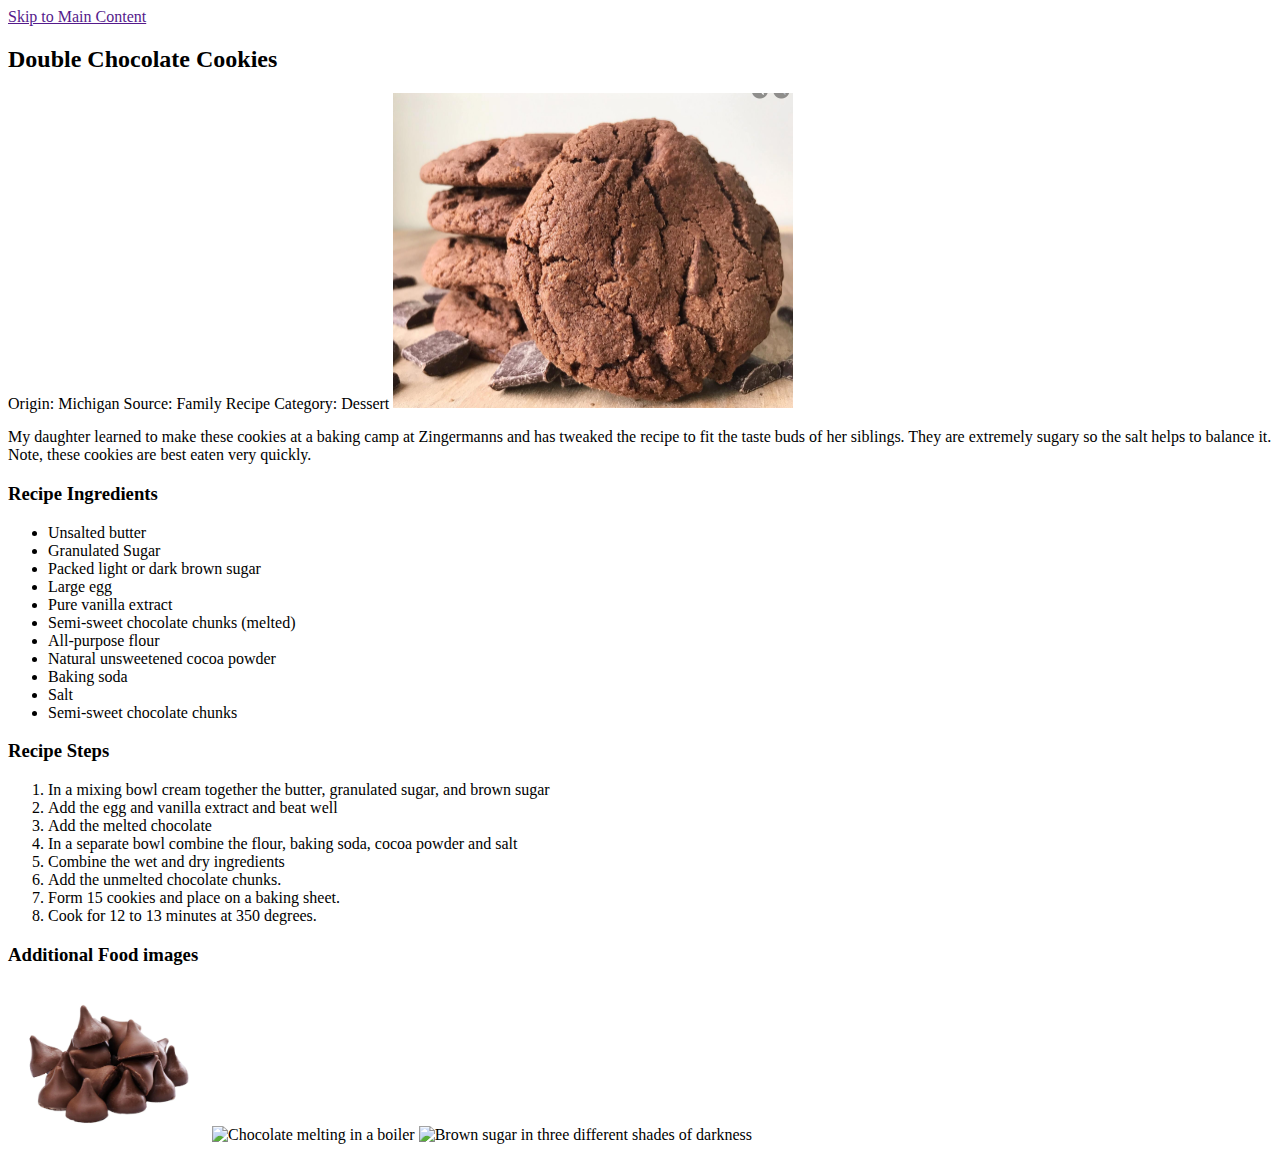
==== recipes.html @ 06593082 "initial commit" ====
<!DOCTYPE html>
<html lang="en">
<head>
    <meta charset="UTF-8">
    <meta name="viewport" content="width=device-width, initial-scale=1.0">
    <title>Recipes</title>
</head>
<body>
    <a href = "">Skip to Main Content</a>

   
    <main>
    <div>
        <h2>Double Chocolate Cookies</h2>
        <span>Origin: Michigan</span>
        <span>Source: Family Recipe</span>
        <span>Category: Dessert</span>

        <img src="images/double_chocolate_cookies.png" width = "400" alt="">
        <p>My daughter learned to make these cookies at a baking camp at Zingermanns and has tweaked the recipe to fit the taste buds of her siblings.  They are extremely sugary so the salt helps to balance it.  Note, these cookies are best eaten very quickly.</p>
        <h3>Recipe Ingredients</h3>
        <ul>
            <li>Unsalted butter</li>
            <li>Granulated Sugar</li>
            <li>Packed light or dark brown sugar</li>
            <li>Large egg</li>
            <li>Pure vanilla extract</li>
            <li>Semi-sweet chocolate chunks (melted)</li>
            <li>All-purpose flour</li>
            <li>Natural unsweetened cocoa powder</li>
            <li>Baking soda</li>
            <li>Salt</li>
            <li>Semi-sweet chocolate chunks</li>
        </ul>

        <h3>Recipe Steps</h3> 
        <ol>
            <li>In a mixing bowl cream together the butter, granulated sugar, and brown sugar</li>
            <li>Add the egg and vanilla extract and beat well</li>
            <li>Add the melted chocolate</li>
            <li>In a separate bowl combine the flour, baking soda, cocoa powder and salt</li>
            <li>Combine the wet and dry ingredients</li>
            <li>Add the unmelted chocolate chunks.</li> 
            <li>Form 15 cookies and place on a baking sheet.</li>
            <li>Cook for 12 to 13 minutes at 350 degrees.</li>
        </ol>

        <h3>Additional Food images</h3>
        <img src="images/double_chocolate_chips.png" width = "200" alt="A small pile of chocolate chips">
        <img src="https://images.immediate.co.uk/production/volatile/sites/30/2020/08/chocolate-d9ba778.jpg?quality=90&webp=true&resize=600,545" width = "200" alt="Chocolate melting in a boiler">
        <img src="https://upload.wikimedia.org/wikipedia/commons/8/82/Brown_sugar_examples.JPG" width = "200" alt="Brown sugar in three different shades of darkness">

        <!-- Colleen van Lent -->

    </div>
    <div></div>
    <div></div>
    </main>
</body>
</html>
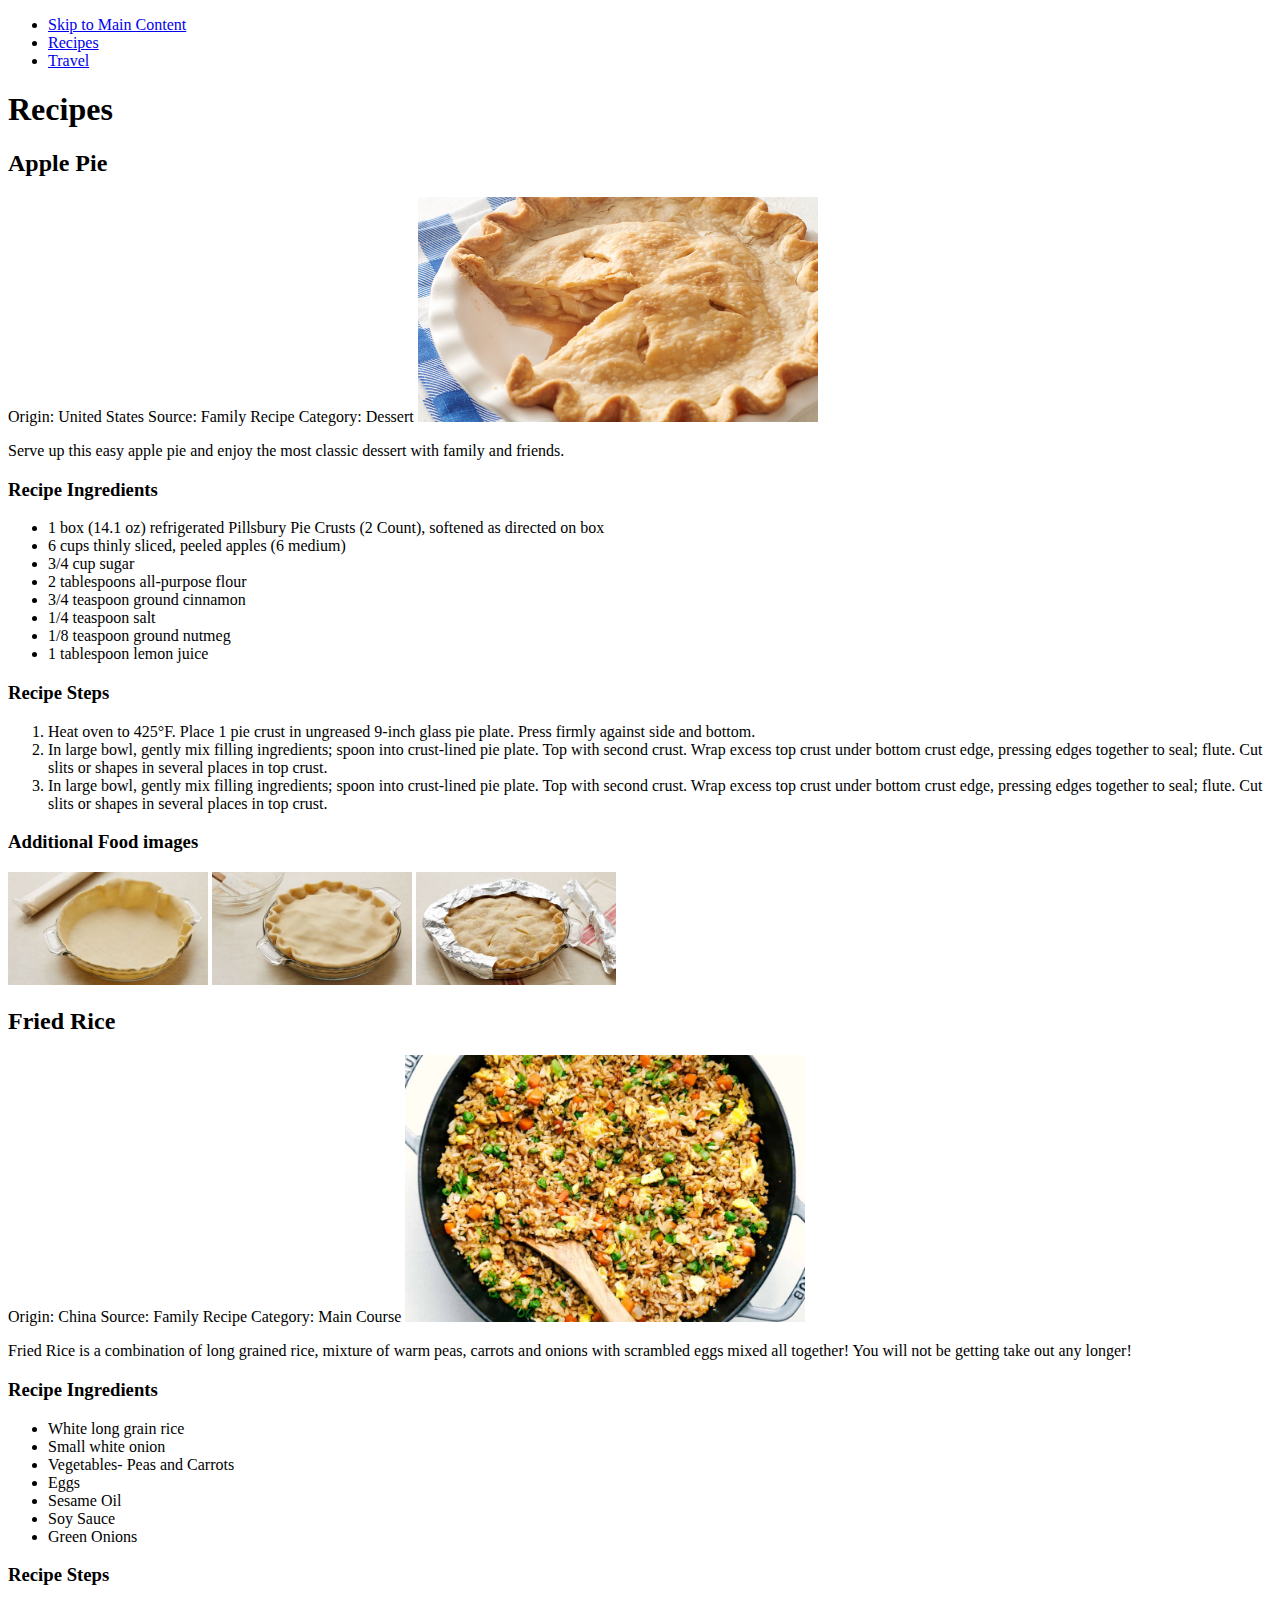
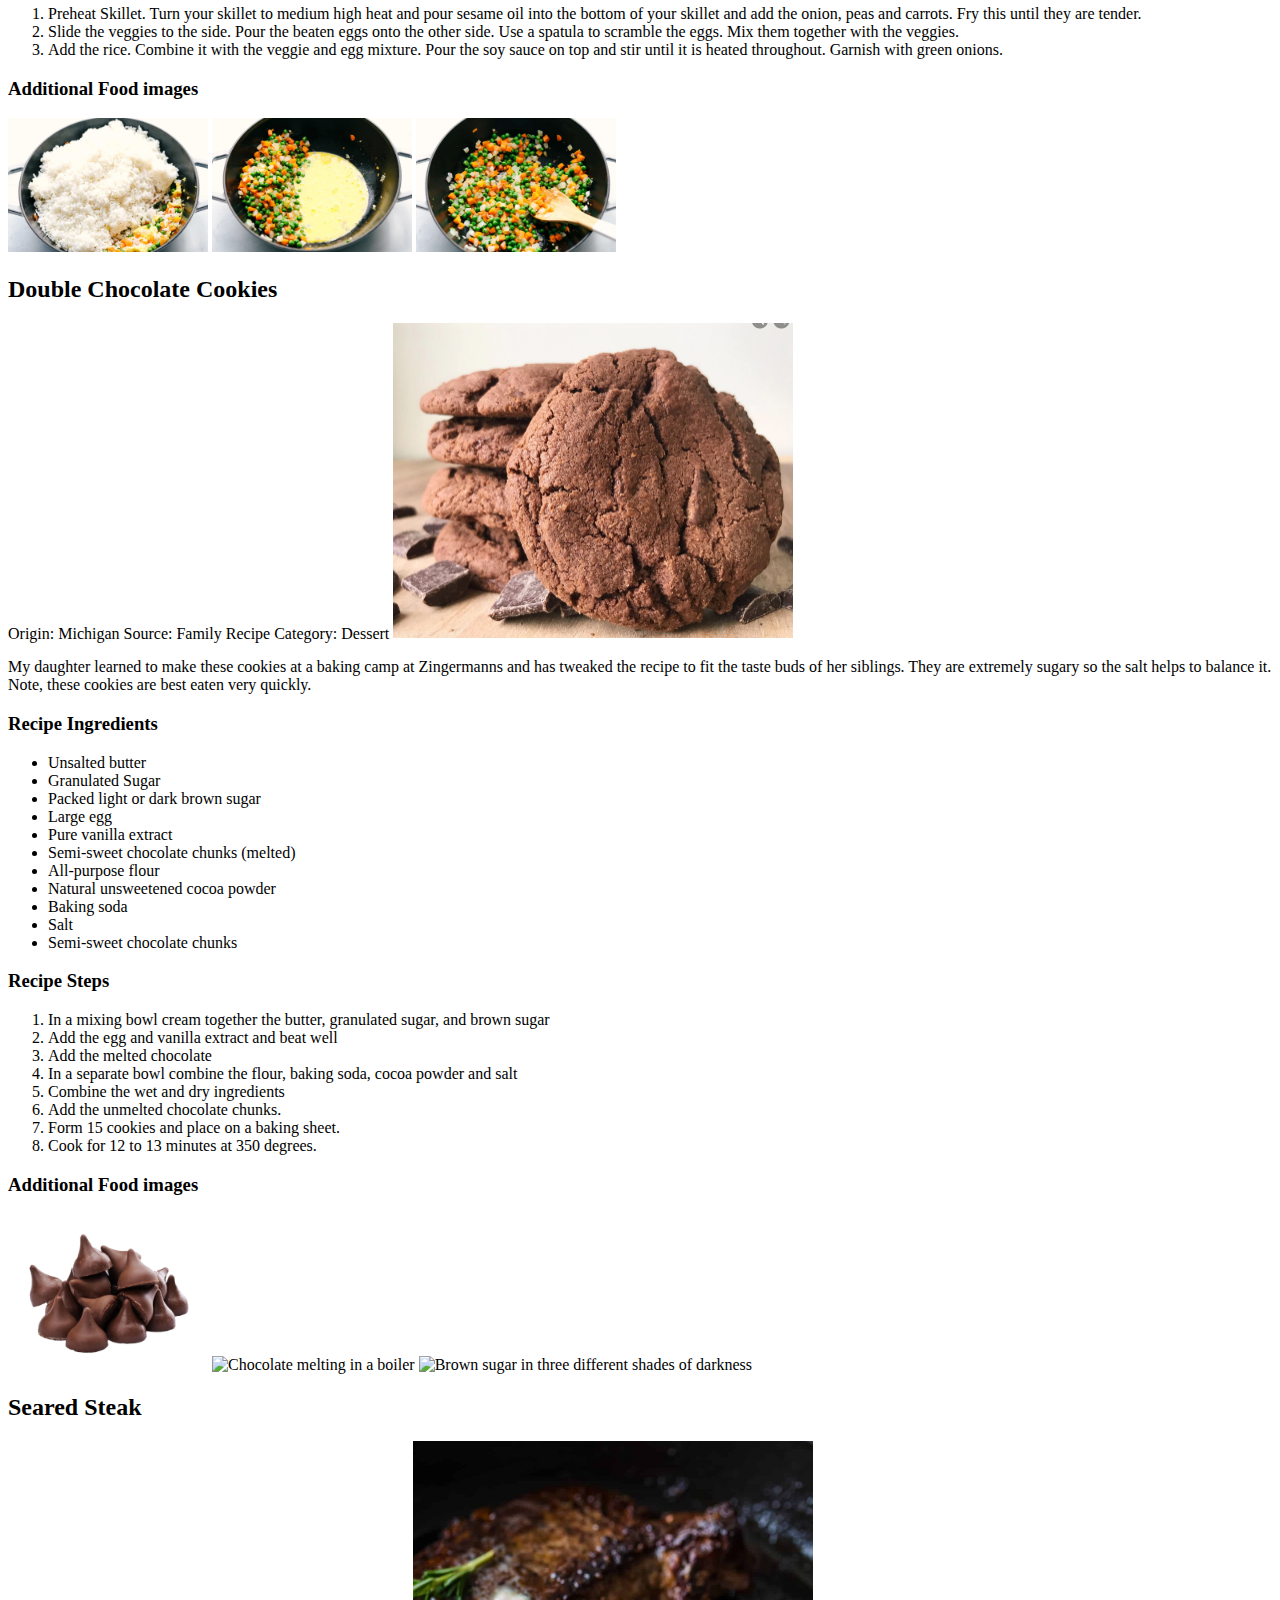
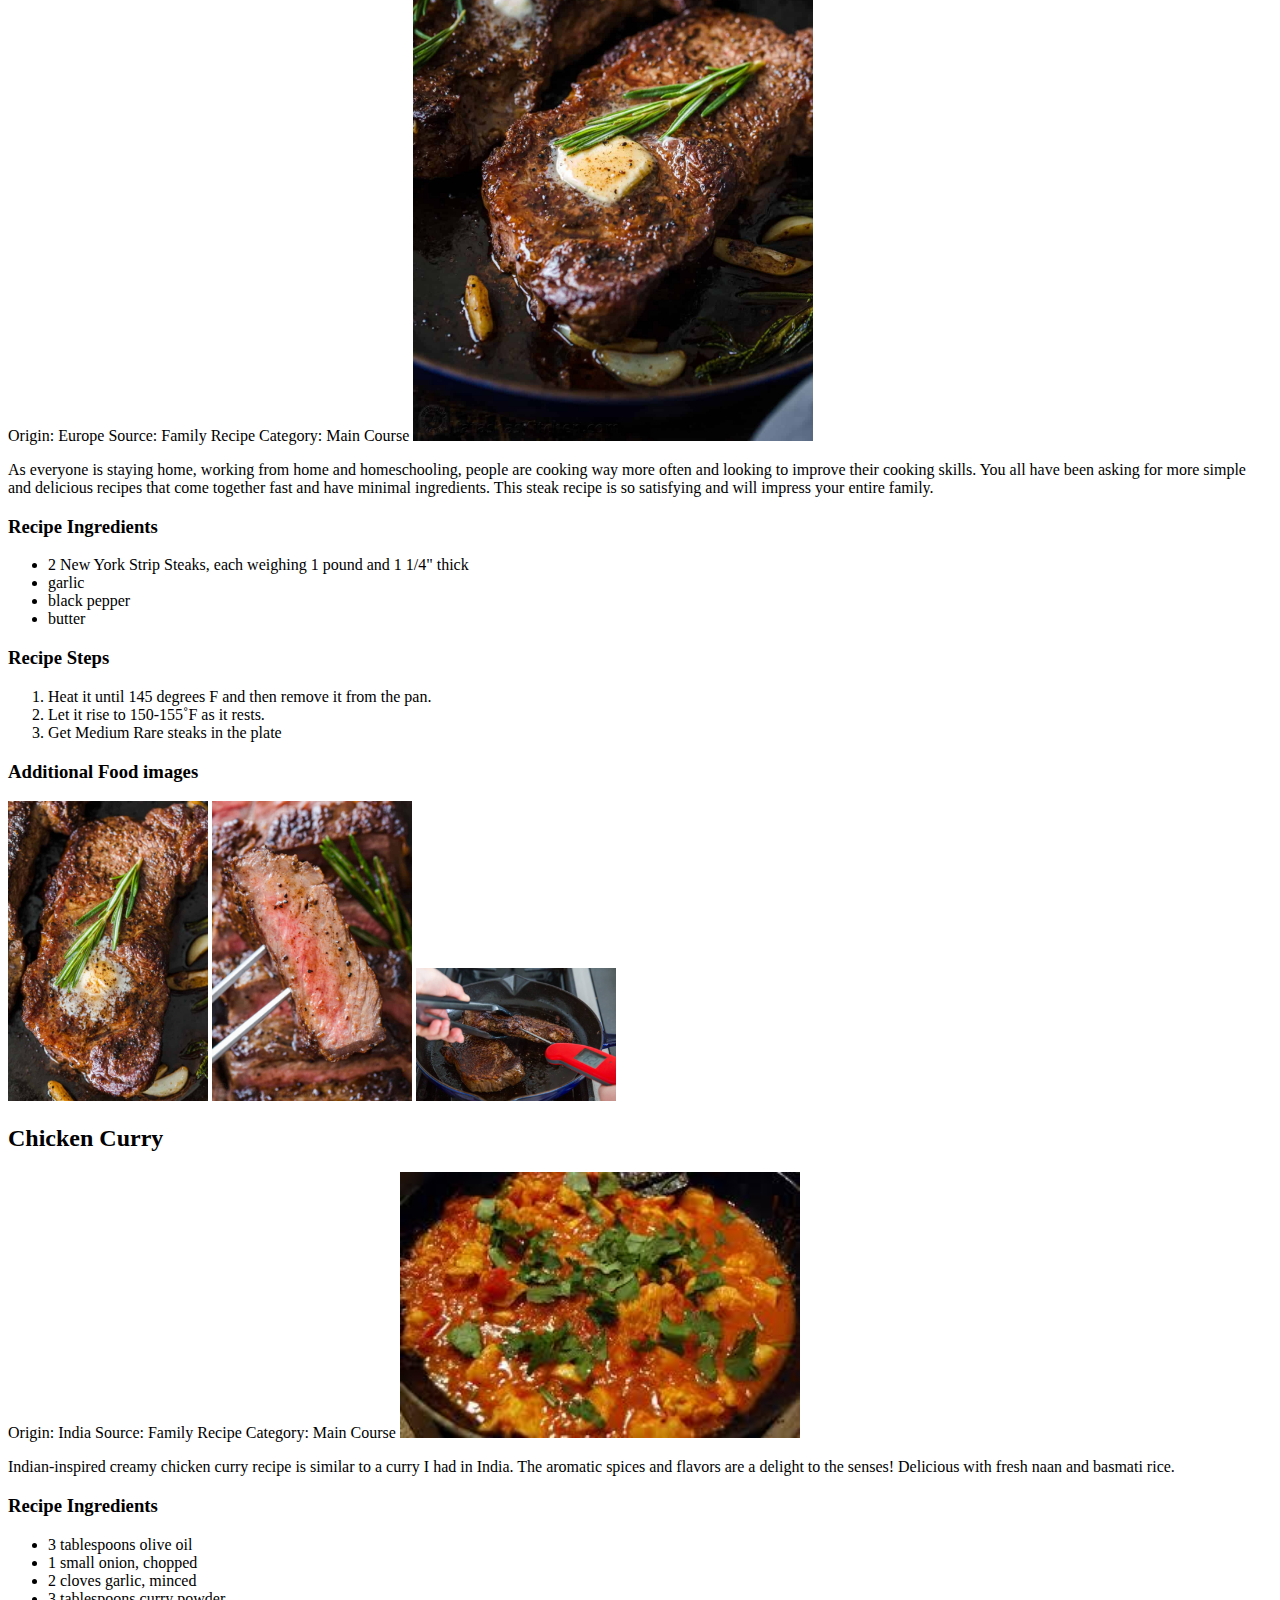
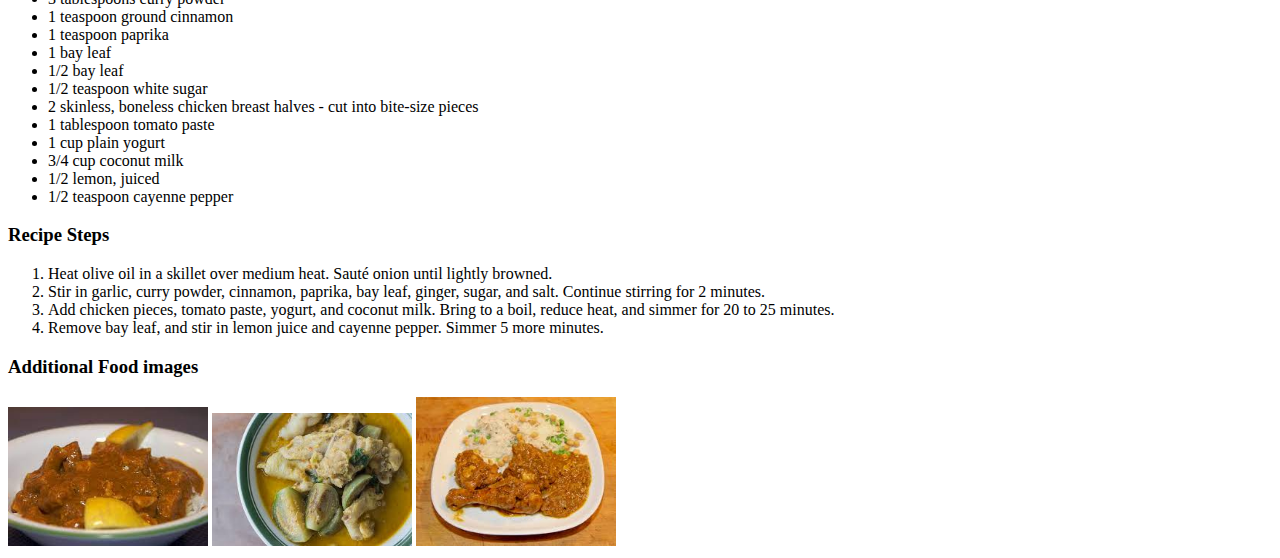
==== commit a4dfeaa0: "first draft" ====
--- a/recipes.html
+++ b/recipes.html
@@ -6,55 +6,193 @@
     <title>Recipes</title>
 </head>
 <body>
-    <a href = "">Skip to Main Content</a>
-
+    <header>
+        <nav>
+            <ul>
+                <li><a href="index.html">Skip to Main Content</a></li>
+                <li><a href="recipes.html">Recipes</a></li>
+                <li><a href="travel.html">Travel</a></li>
+            </ul>  
+        </nav>
+        <h1>Recipes</h1>
+    </header>
    
     <main>
-    <div>
-        <h2>Double Chocolate Cookies</h2>
-        <span>Origin: Michigan</span>
-        <span>Source: Family Recipe</span>
-        <span>Category: Dessert</span>
+        <div>
+            <h2>Apple Pie</h2>
+            <span>Origin: United States</span>
+            <span>Source: Family Recipe</span>
+            <span>Category: Dessert</span>
 
-        <img src="images/double_chocolate_cookies.png" width = "400" alt="">
-        <p>My daughter learned to make these cookies at a baking camp at Zingermanns and has tweaked the recipe to fit the taste buds of her siblings.  They are extremely sugary so the salt helps to balance it.  Note, these cookies are best eaten very quickly.</p>
-        <h3>Recipe Ingredients</h3>
-        <ul>
-            <li>Unsalted butter</li>
-            <li>Granulated Sugar</li>
-            <li>Packed light or dark brown sugar</li>
-            <li>Large egg</li>
-            <li>Pure vanilla extract</li>
-            <li>Semi-sweet chocolate chunks (melted)</li>
-            <li>All-purpose flour</li>
-            <li>Natural unsweetened cocoa powder</li>
-            <li>Baking soda</li>
-            <li>Salt</li>
-            <li>Semi-sweet chocolate chunks</li>
-        </ul>
+            <img src="images/apple_main.jpg" width = "400" alt="apple pie">
+            <p>Serve up this easy apple pie and enjoy the most classic dessert with family and friends.</p>
+            <h3>Recipe Ingredients</h3>
+            <ul>
+                <li>1 box (14.1 oz) refrigerated Pillsbury Pie Crusts (2 Count), softened as directed on box</li>
+                <li>6 cups thinly sliced, peeled apples (6 medium)</li>
+                <li>3/4 cup sugar</li>
+                <li>2 tablespoons all-purpose flour</li>
+                <li>3/4 teaspoon ground cinnamon</li>
+                <li>1/4 teaspoon salt</li>
+                <li>1/8 teaspoon ground nutmeg</li>
+                <li>1 tablespoon lemon juice</li>
+            </ul>
 
-        <h3>Recipe Steps</h3> 
-        <ol>
-            <li>In a mixing bowl cream together the butter, granulated sugar, and brown sugar</li>
-            <li>Add the egg and vanilla extract and beat well</li>
-            <li>Add the melted chocolate</li>
-            <li>In a separate bowl combine the flour, baking soda, cocoa powder and salt</li>
-            <li>Combine the wet and dry ingredients</li>
-            <li>Add the unmelted chocolate chunks.</li> 
-            <li>Form 15 cookies and place on a baking sheet.</li>
-            <li>Cook for 12 to 13 minutes at 350 degrees.</li>
-        </ol>
+            <h3>Recipe Steps</h3> 
+            <ol>
+                <li>Heat oven to 425°F. Place 1 pie crust in ungreased 9-inch glass pie plate. Press firmly against side and bottom.</li>
+                <li>In large bowl, gently mix filling ingredients; spoon into crust-lined pie plate. Top with second crust. Wrap excess top crust under bottom crust edge, pressing edges together to seal; flute. Cut slits or shapes in several places in top crust.</li>
+                <li>In large bowl, gently mix filling ingredients; spoon into crust-lined pie plate. Top with second crust. Wrap excess top crust under bottom crust edge, pressing edges together to seal; flute. Cut slits or shapes in several places in top crust.</li>
+            </ol>
 
-        <h3>Additional Food images</h3>
-        <img src="images/double_chocolate_chips.png" width = "200" alt="A small pile of chocolate chips">
-        <img src="https://images.immediate.co.uk/production/volatile/sites/30/2020/08/chocolate-d9ba778.jpg?quality=90&webp=true&resize=600,545" width = "200" alt="Chocolate melting in a boiler">
-        <img src="https://upload.wikimedia.org/wikipedia/commons/8/82/Brown_sugar_examples.JPG" width = "200" alt="Brown sugar in three different shades of darkness">
+            <h3>Additional Food images</h3>
+            <img src="images/pie1.jpg" width = "200" alt="step1">
+            <img src="images/pie2.jpg" width = "200" alt="step2">
+            <img src="images/pie3.jpg" width = "200" alt="step3">
+        </div>
 
-        <!-- Colleen van Lent -->
+        <div>
+            <h2>Fried Rice</h2>
+            <span>Origin: China</span>
+            <span>Source: Family Recipe</span>
+            <span>Category: Main Course</span>
 
-    </div>
-    <div></div>
-    <div></div>
+            <img src="images/rice1.jpg" width = "400" alt="fried rice">
+            <p>Fried Rice is a combination of long grained rice, mixture of warm peas, carrots and onions with scrambled eggs mixed all together! You will not be getting take out any longer!</p>
+            <h3>Recipe Ingredients</h3>
+            <ul>
+                <li>White long grain rice</li>
+                <li>Small white onion</li>
+                <li>Vegetables- Peas and Carrots</li>
+                <li>Eggs</li>
+                <li>Sesame Oil</li>
+                <li>Soy Sauce</li>
+                <li>Green Onions</li>
+            </ul>
+
+            <h3>Recipe Steps</h3> 
+            <ol>
+                <li>Preheat Skillet. Turn your skillet to medium high heat and pour sesame oil into the bottom of your skillet and add the onion, peas and carrots. Fry this until they are tender.</li>
+                <li>Slide the veggies to the side. Pour the beaten eggs onto the other side. Use a spatula to scramble the eggs. Mix them together with the veggies.</li>
+                <li>Add the rice. Combine it with the veggie and egg mixture. Pour the soy sauce on top and stir until it is heated throughout. Garnish with green onions.</li>
+            </ol>
+
+            <h3>Additional Food images</h3>
+            <img src="images/rice2.jpg" width = "200" alt="Vegetables covered by rice">
+            <img src="images/rice3.jpg" width = "200" alt="vegetables and eggs">
+            <img src="images/rice4.jpg" width = "200" alt="vegetables">
+        </div>
+
+        <div>
+            <h2>Double Chocolate Cookies</h2>
+            <span>Origin: Michigan</span>
+            <span>Source: Family Recipe</span>
+            <span>Category: Dessert</span>
+
+            <img src="images/double_chocolate_cookies.png" width = "400" alt="">
+            <p>My daughter learned to make these cookies at a baking camp at Zingermanns and has tweaked the recipe to fit the taste buds of her siblings.  They are extremely sugary so the salt helps to balance it.  Note, these cookies are best eaten very quickly.</p>
+            <h3>Recipe Ingredients</h3>
+            <ul>
+                <li>Unsalted butter</li>
+                <li>Granulated Sugar</li>
+                <li>Packed light or dark brown sugar</li>
+                <li>Large egg</li>
+                <li>Pure vanilla extract</li>
+                <li>Semi-sweet chocolate chunks (melted)</li>
+                <li>All-purpose flour</li>
+                <li>Natural unsweetened cocoa powder</li>
+                <li>Baking soda</li>
+                <li>Salt</li>
+                <li>Semi-sweet chocolate chunks</li>
+            </ul>
+
+            <h3>Recipe Steps</h3> 
+            <ol>
+                <li>In a mixing bowl cream together the butter, granulated sugar, and brown sugar</li>
+                <li>Add the egg and vanilla extract and beat well</li>
+                <li>Add the melted chocolate</li>
+                <li>In a separate bowl combine the flour, baking soda, cocoa powder and salt</li>
+                <li>Combine the wet and dry ingredients</li>
+                <li>Add the unmelted chocolate chunks.</li> 
+                <li>Form 15 cookies and place on a baking sheet.</li>
+                <li>Cook for 12 to 13 minutes at 350 degrees.</li>
+            </ol>
+
+            <h3>Additional Food images</h3>
+            <img src="images/double_chocolate_chips.png" width = "200" alt="A small pile of chocolate chips">
+            <img src="https://images.immediate.co.uk/production/volatile/sites/30/2020/08/chocolate-d9ba778.jpg?quality=90&webp=true&resize=600,545" width = "200" alt="Chocolate melting in a boiler">
+            <img src="https://upload.wikimedia.org/wikipedia/commons/8/82/Brown_sugar_examples.JPG" width = "200" alt="Brown sugar in three different shades of darkness">
+        </div>
+        
+        <div>
+            <h2>Seared Steak</h2>
+            <span>Origin: Europe</span>
+            <span>Source: Family Recipe</span>
+            <span>Category: Main Course</span>
+
+            <img src="images/steak1.jpg" width = "400" alt="steak">
+            <p>As everyone is staying home, working from home and homeschooling, people are cooking way more often and looking to improve their cooking skills. You all have been asking for more simple and delicious recipes that come together fast and have minimal ingredients. This steak recipe is so satisfying and will impress your entire family.</p>
+            <h3>Recipe Ingredients</h3>
+            <ul>
+                <li>2 New York Strip Steaks, each weighing 1 pound and 1 1/4" thick</li>
+                <li>garlic</li>
+                <li>black pepper</li>
+                <li>butter</li>
+            </ul>
+
+            <h3>Recipe Steps</h3> 
+            <ol>
+                <li>Heat it until 145 degrees F and then remove it from the pan.</li>
+                <li>Let it rise to 150-155˚F as it rests.</li>
+                <li>Get Medium Rare steaks in the plate</li>
+            </ol>
+
+            <h3>Additional Food images</h3>
+            <img src="images/steak4.jpg" width = "200" alt="medium well steak overview">
+            <img src="images/steak2.jpg" width = "200" alt="medium well steak inside view">
+            <img src="images/steak3.jpg" width = "200" alt="well done steak">
+        </div>
+
+        <div>
+            <h2>Chicken Curry</h2>
+            <span>Origin: India</span>
+            <span>Source: Family Recipe</span>
+            <span>Category: Main Course</span>
+
+            <img src="images/curry_main.jpg" width = "400" alt="chilken curry">
+            <p>Indian-inspired creamy chicken curry recipe is similar to a curry I had in India. The aromatic spices and flavors are a delight to the senses! Delicious with fresh naan and basmati rice.</p>
+            <h3>Recipe Ingredients</h3>
+            <ul>
+                <li>3 tablespoons olive oil</li>
+                <li>1 small onion, chopped</li>
+                <li>2 cloves garlic, minced</li>
+                <li>3 tablespoons curry powder</li>
+                <li>1 teaspoon ground cinnamon</li>
+                <li>1 teaspoon paprika</li>
+                <li>1 bay leaf</li>
+                <li>1/2 bay leaf</li>
+                <li>1/2 teaspoon white sugar</li>
+                <li>2 skinless, boneless chicken breast halves - cut into bite-size pieces</li>
+                <li>1 tablespoon tomato paste</li>
+                <li>1 cup plain yogurt</li>
+                <li>3/4 cup coconut milk</li>
+                <li>1/2 lemon, juiced</li>
+                <li>1/2 teaspoon cayenne pepper</li>
+            </ul>
+
+            <h3>Recipe Steps</h3> 
+            <ol>
+                <li>Heat olive oil in a skillet over medium heat. Sauté onion until lightly browned.</li>
+                <li>Stir in garlic, curry powder, cinnamon, paprika, bay leaf, ginger, sugar, and salt. Continue stirring for 2 minutes.</li>
+                <li>Add chicken pieces, tomato paste, yogurt, and coconut milk. Bring to a boil, reduce heat, and simmer for 20 to 25 minutes.</li>
+                <li>Remove bay leaf, and stir in lemon juice and cayenne pepper. Simmer 5 more minutes.</li>
+            </ol>
+
+            <h3>Additional Food images</h3>
+            <img src="images/curry1.jpg" width = "200" alt="good chilken curry">
+            <img src="images/curry2.jpg" width = "200" alt="well done chilken curry">
+            <img src="images/curry3.jpg" width = "200" alt="chilken curry with rice">
+        </div>
     </main>
 </body>
 </html>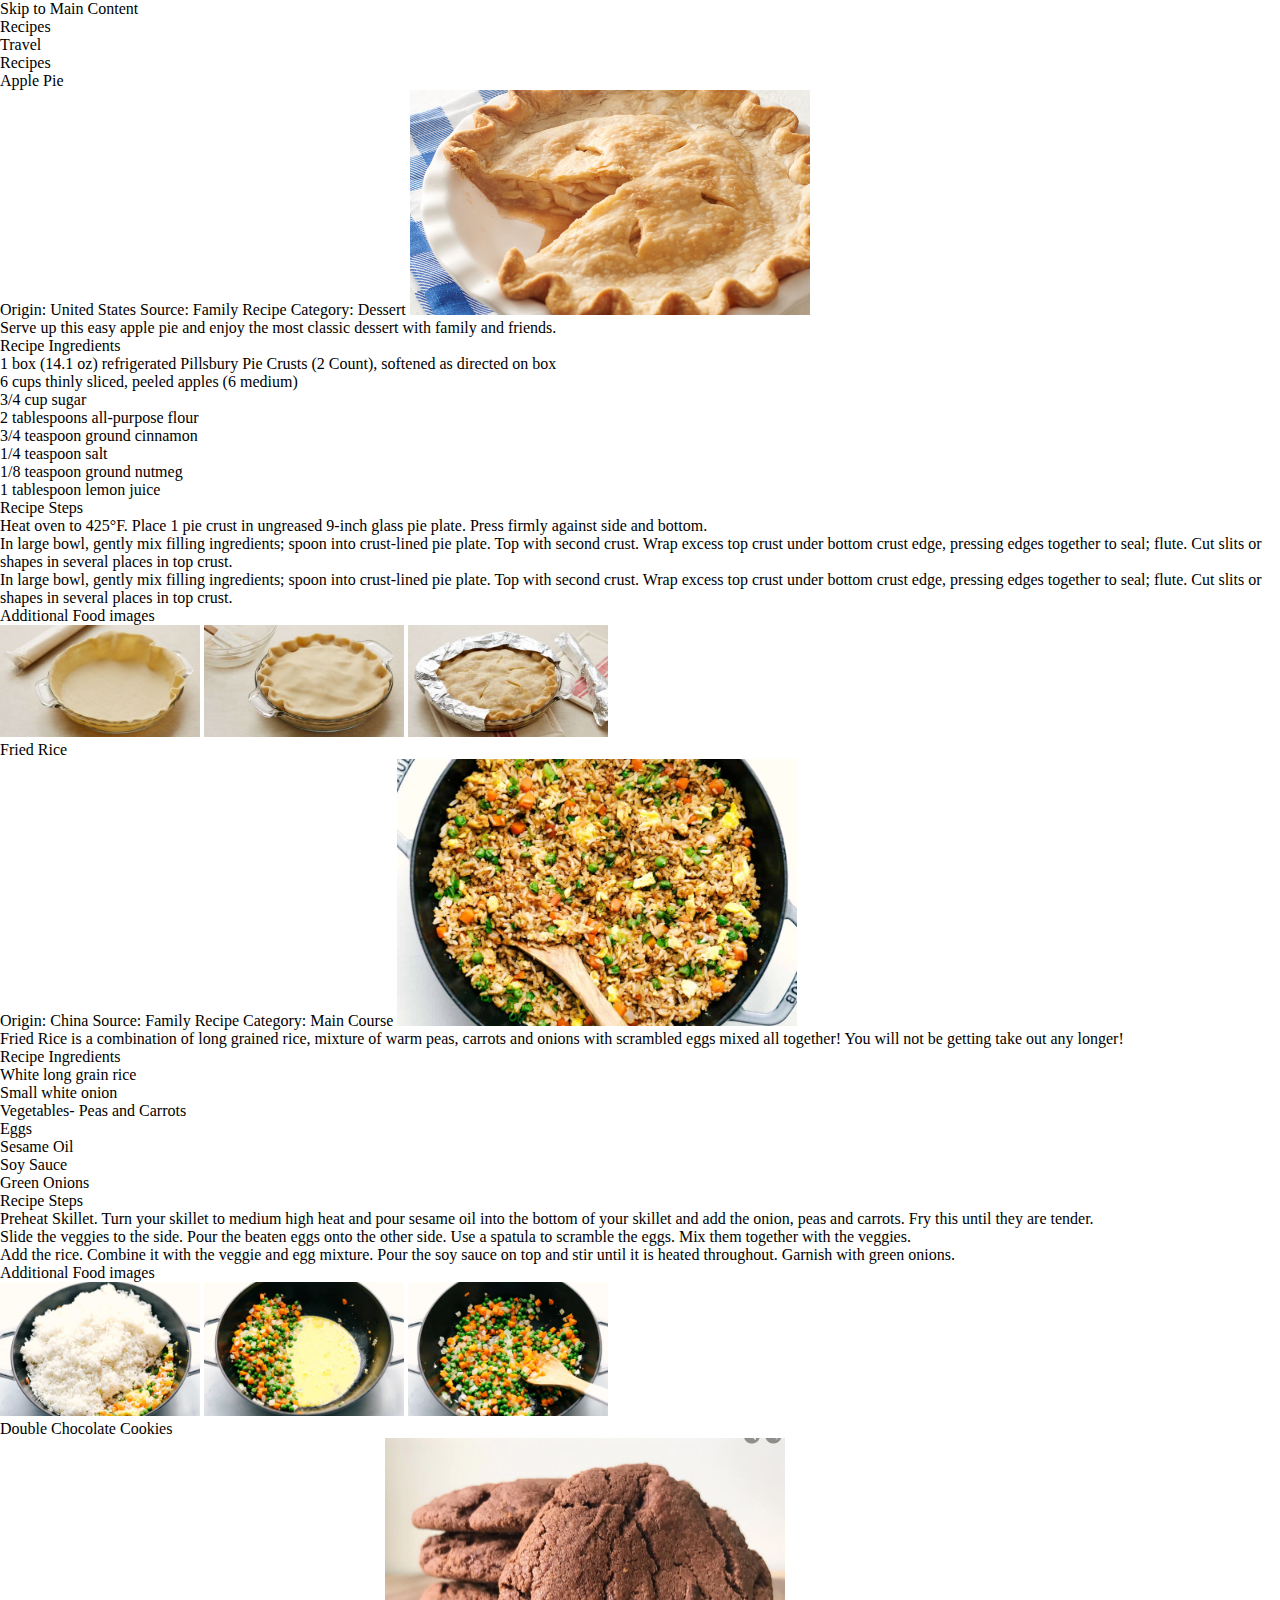
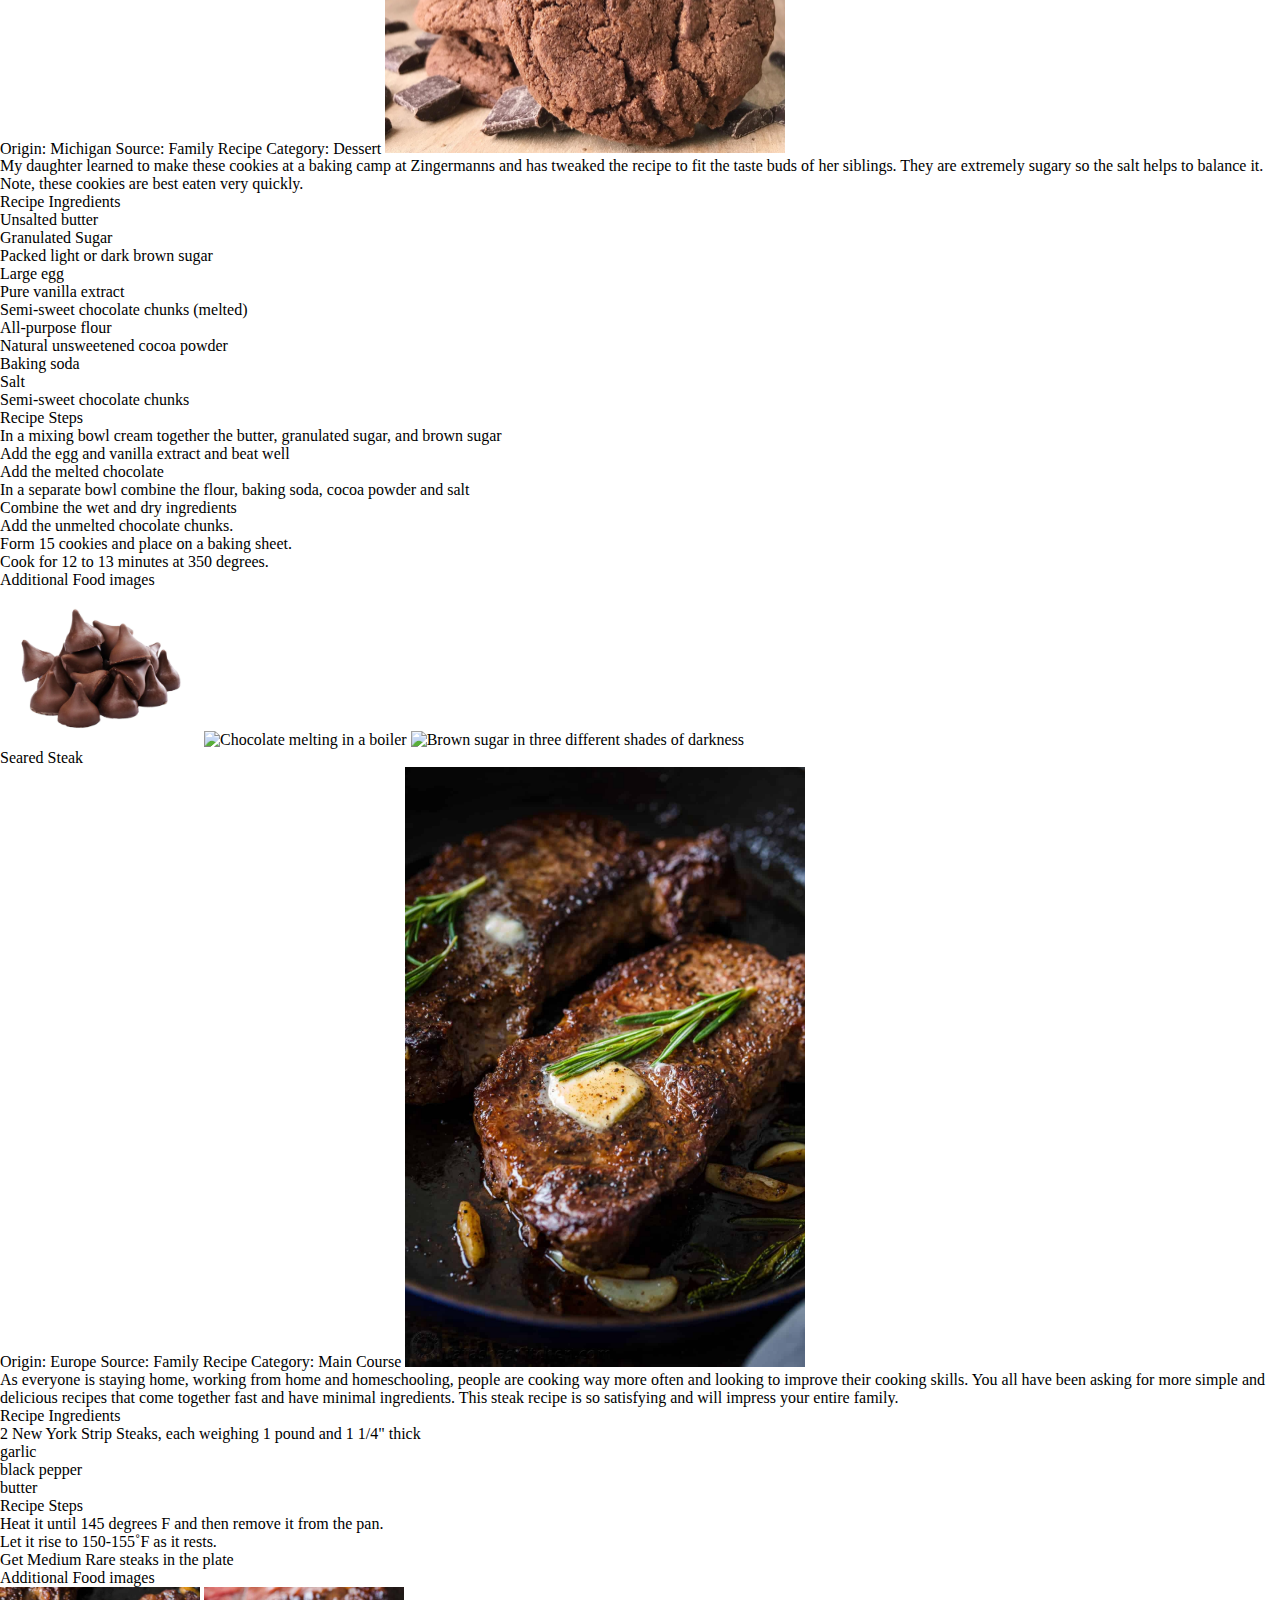
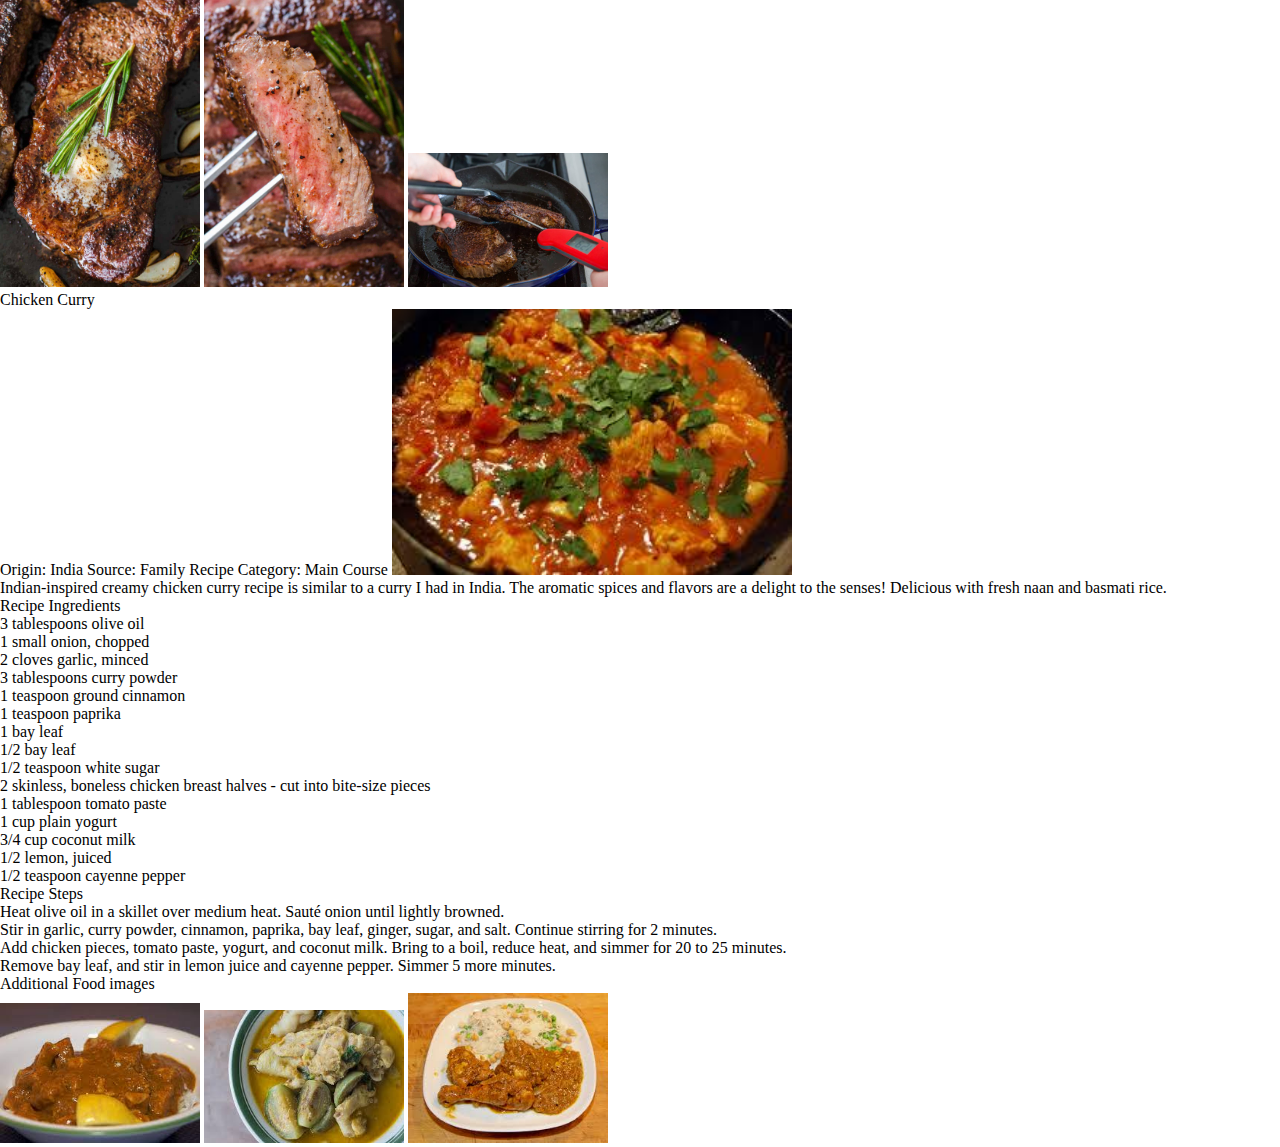
==== commit edff2f9a: "css initial setup" ====
--- a/recipes.html
+++ b/recipes.html
@@ -3,6 +3,8 @@
 <head>
     <meta charset="UTF-8">
     <meta name="viewport" content="width=device-width, initial-scale=1.0">
+    <link rel="stylesheet" href="css/html5reset.css">
+    <link rel="stylesheet" href="css/style.css">
     <title>Recipes</title>
 </head>
 <body>
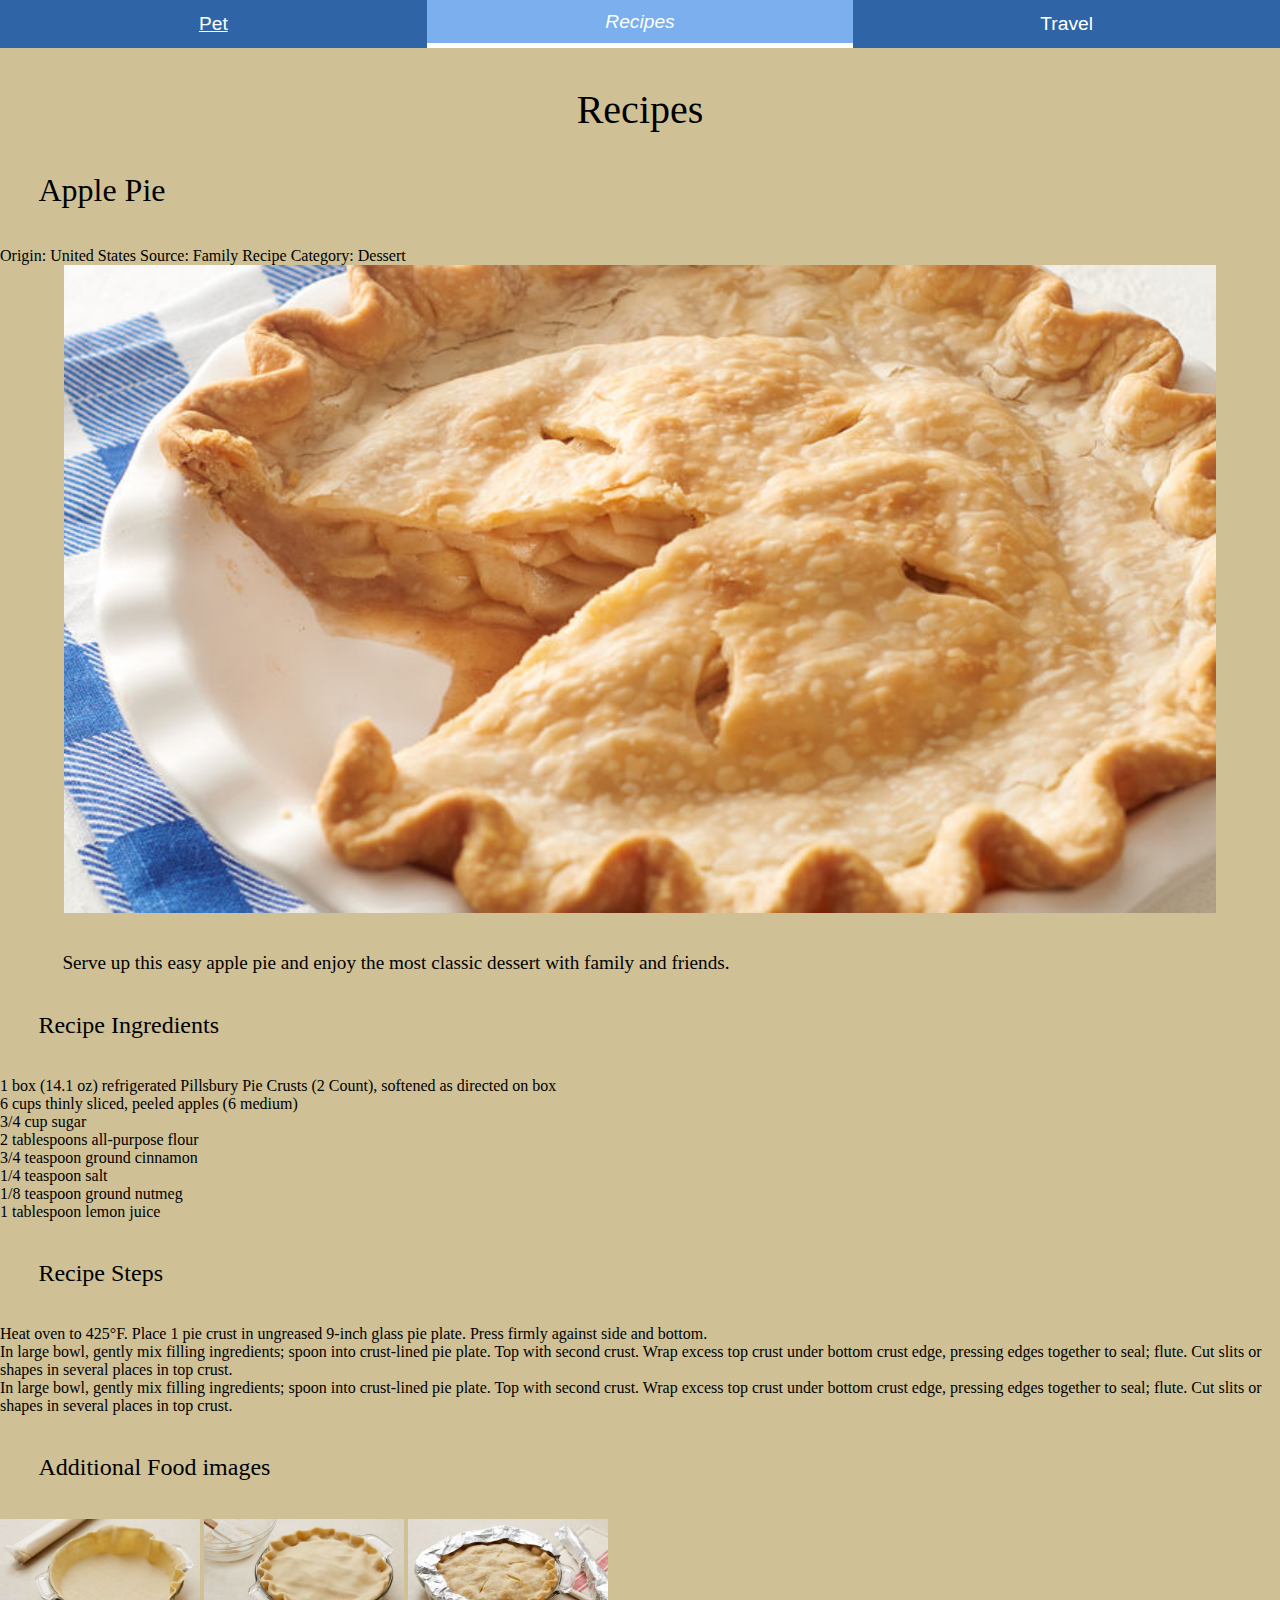
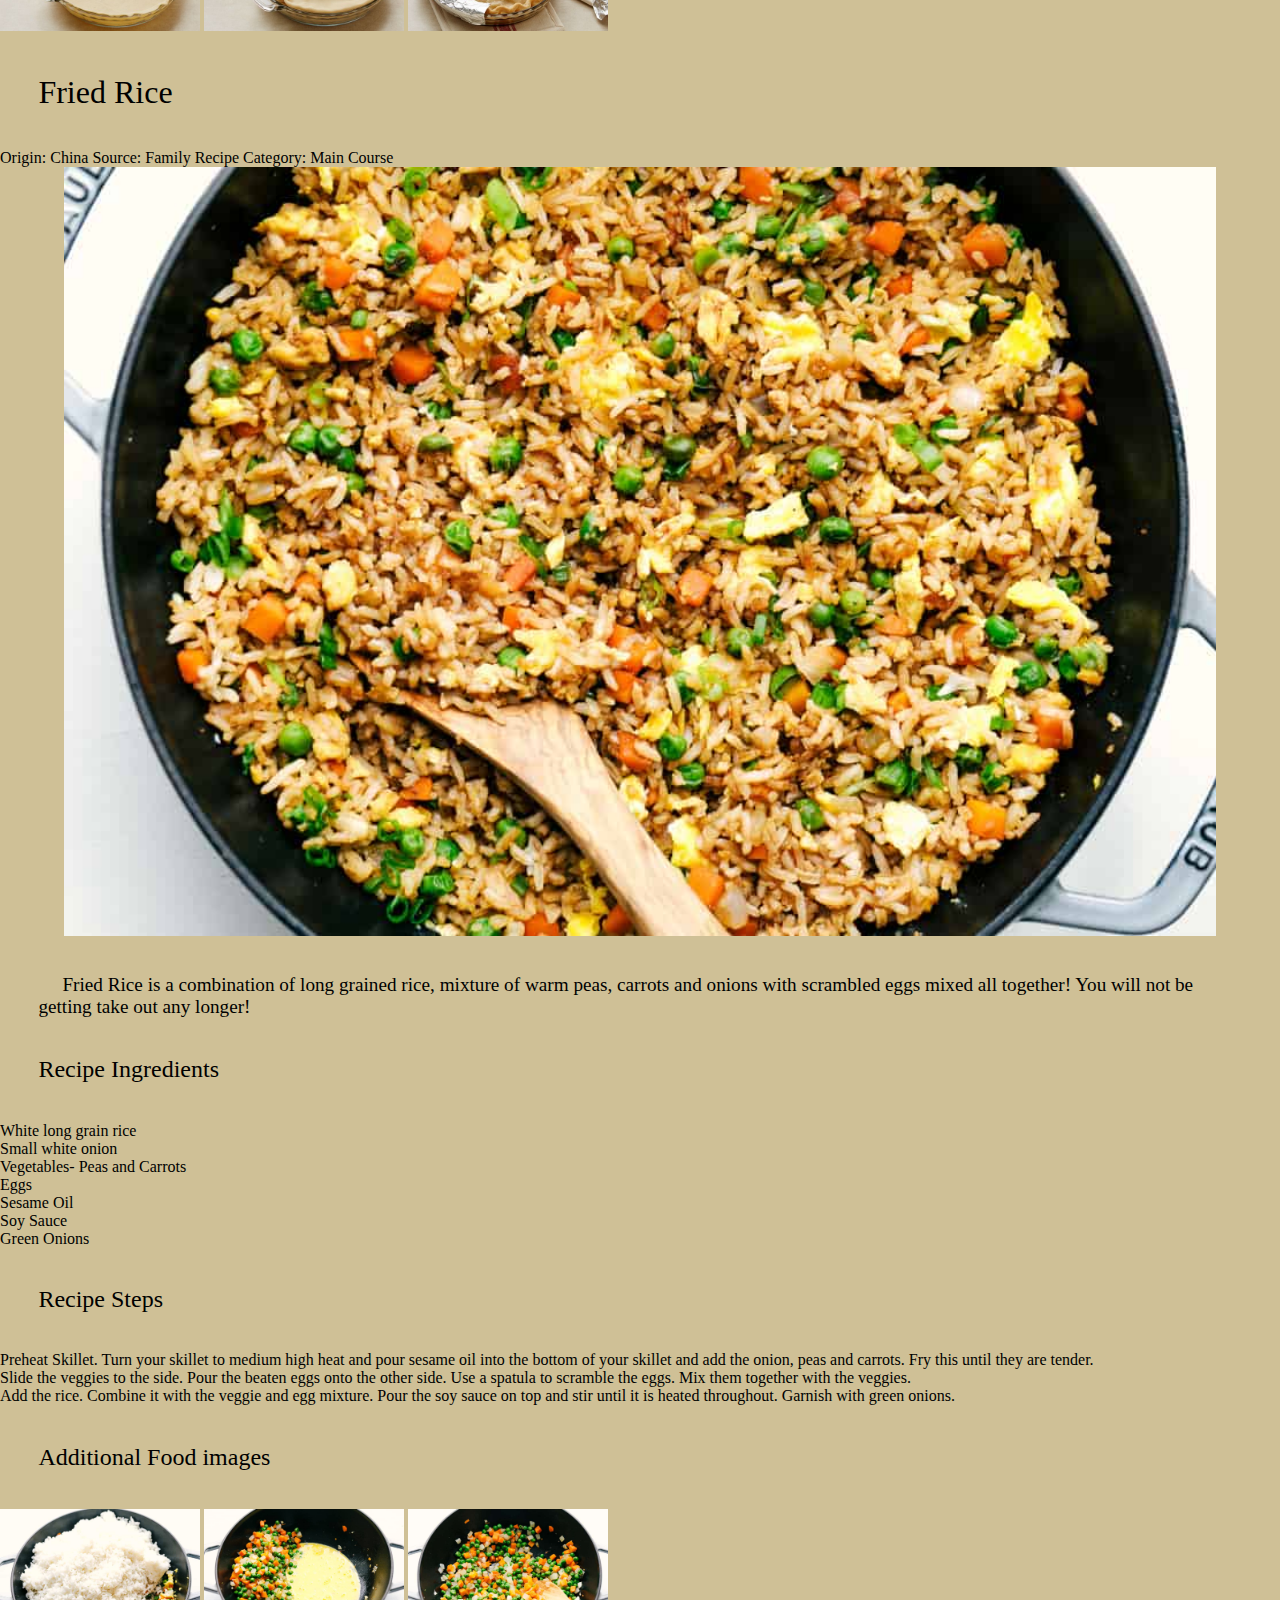
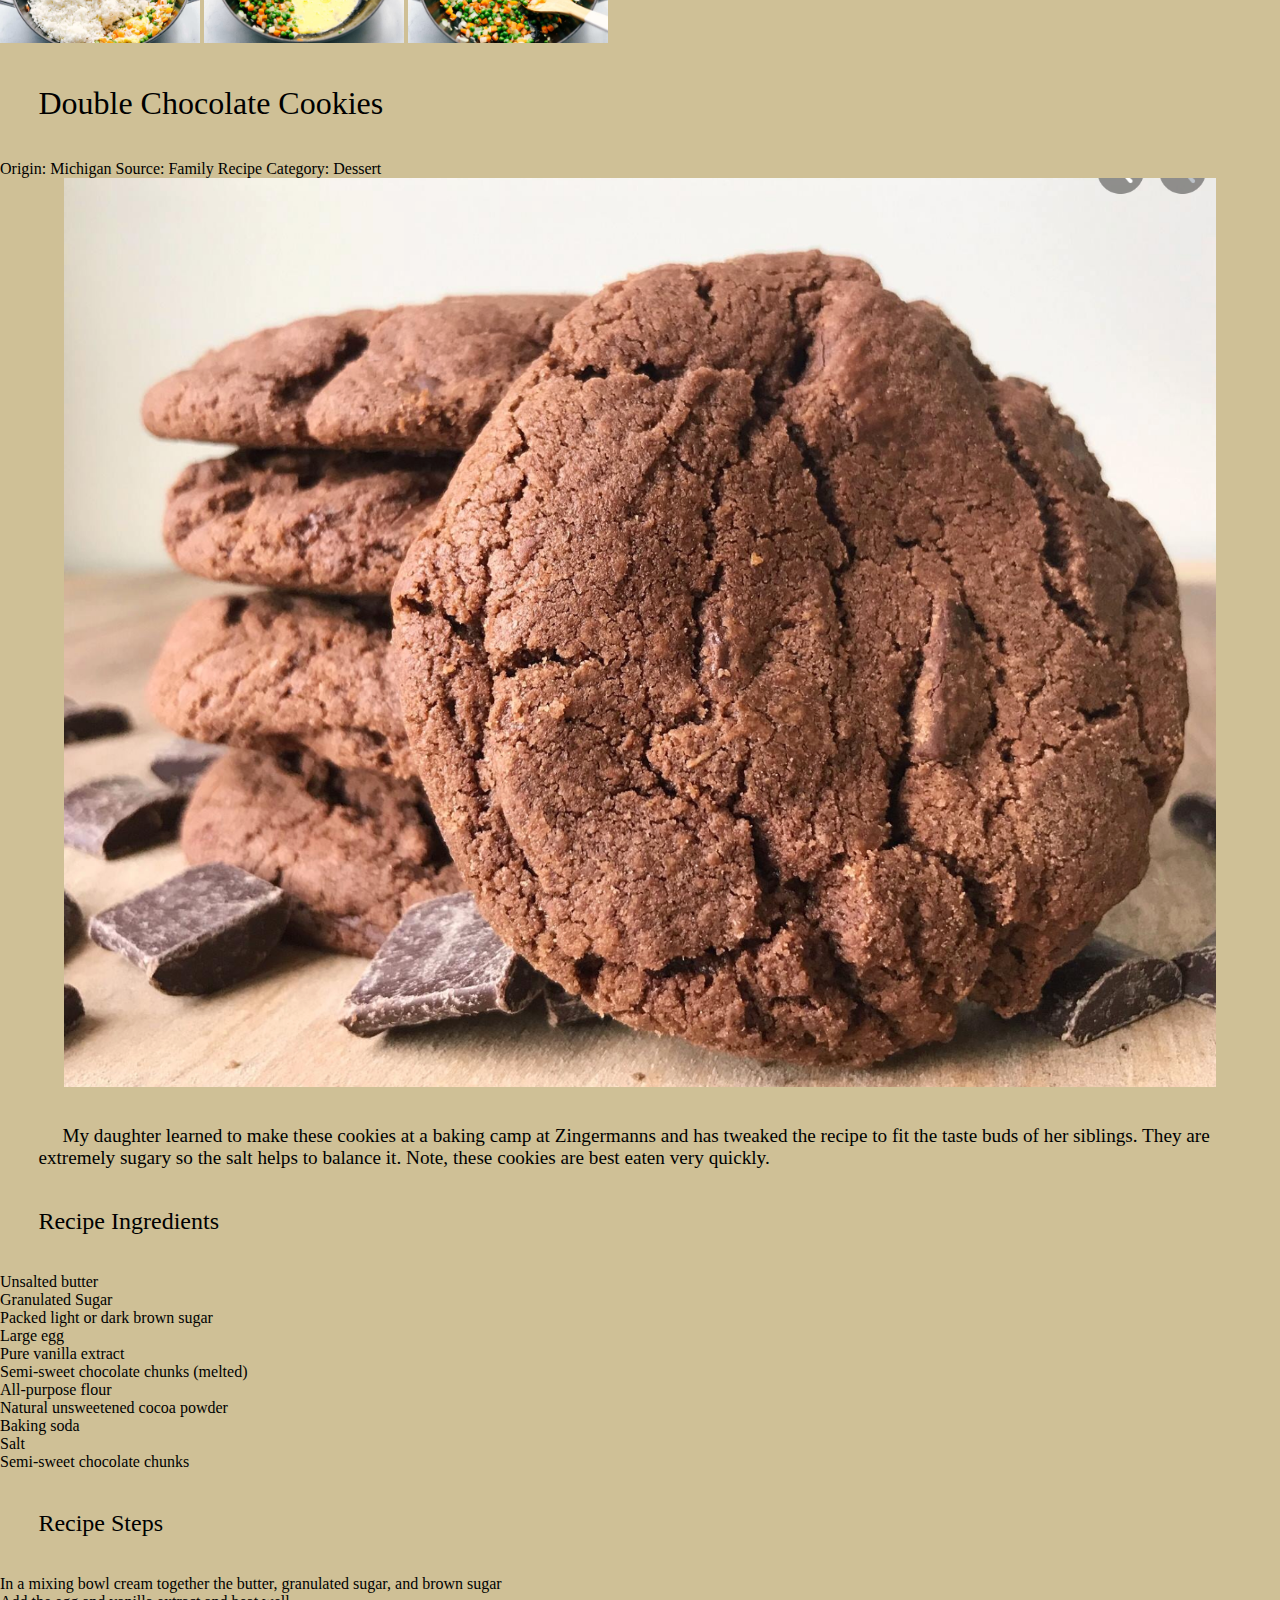
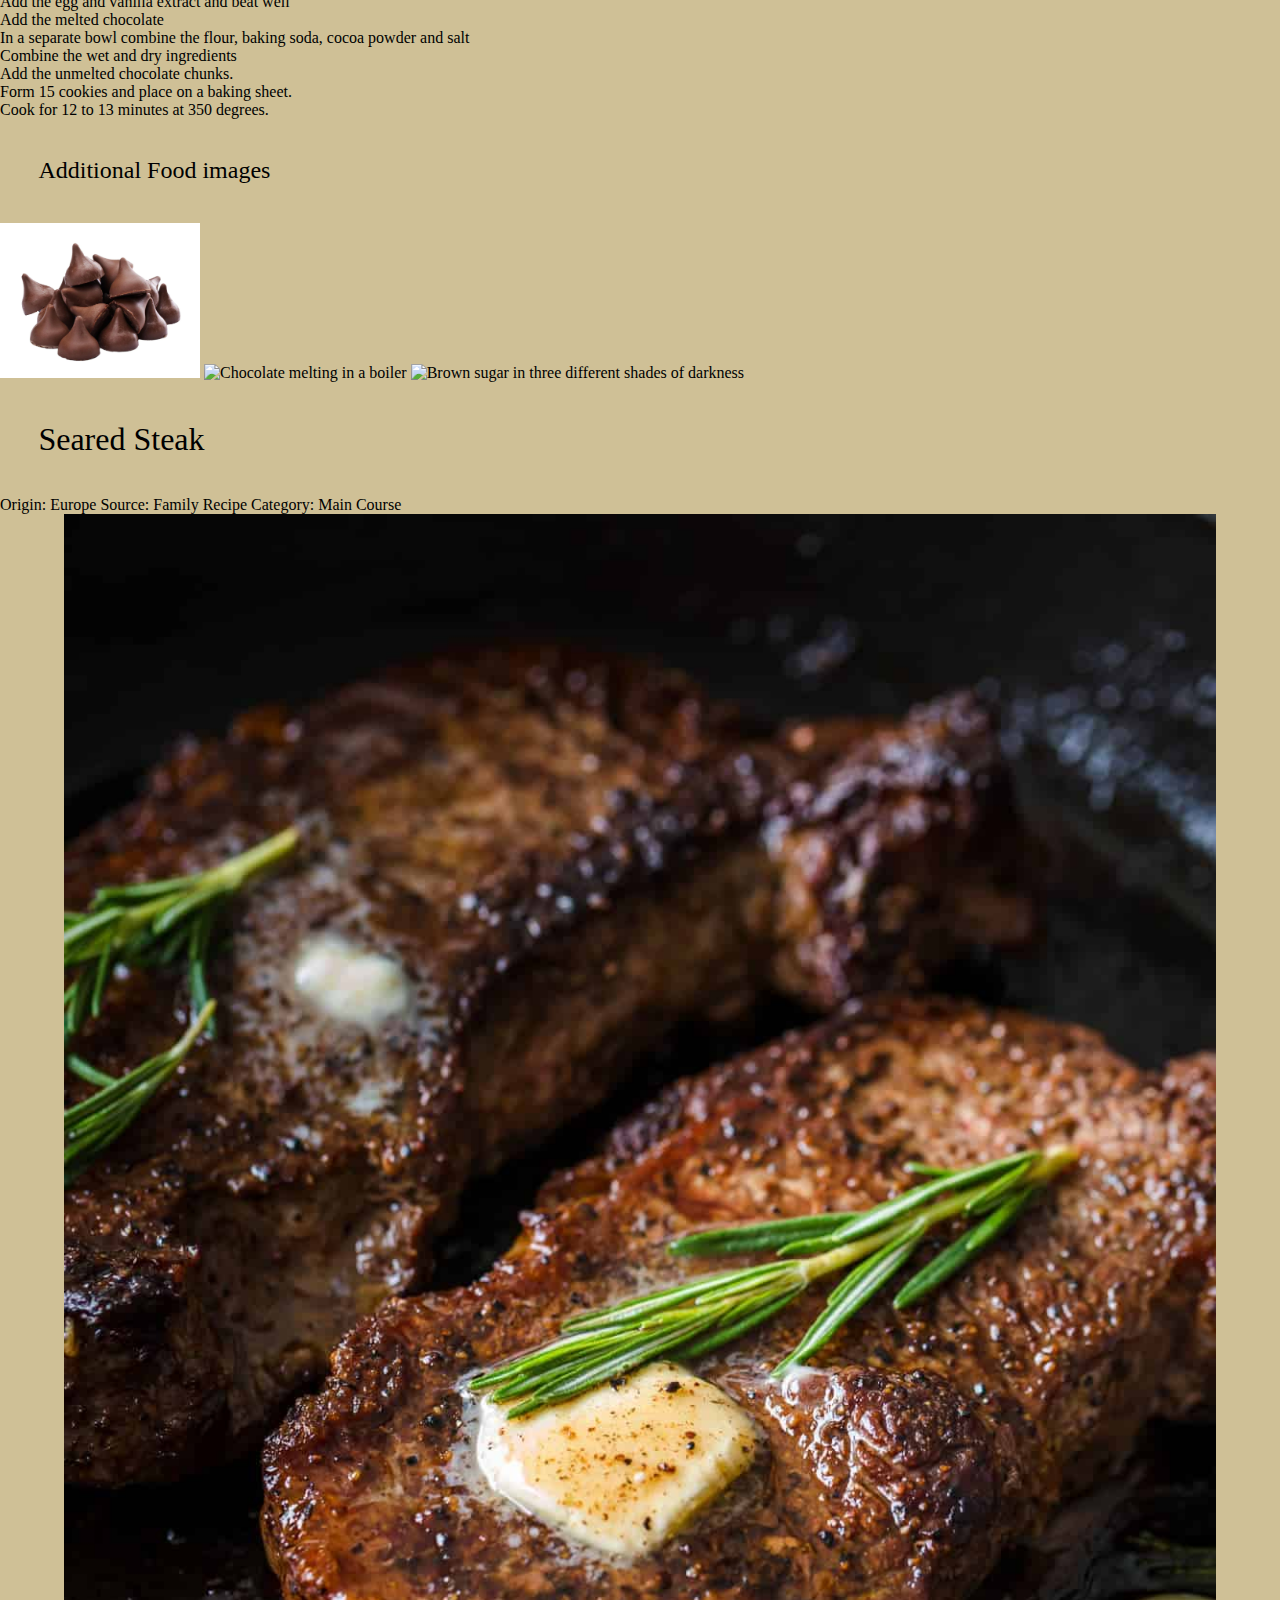
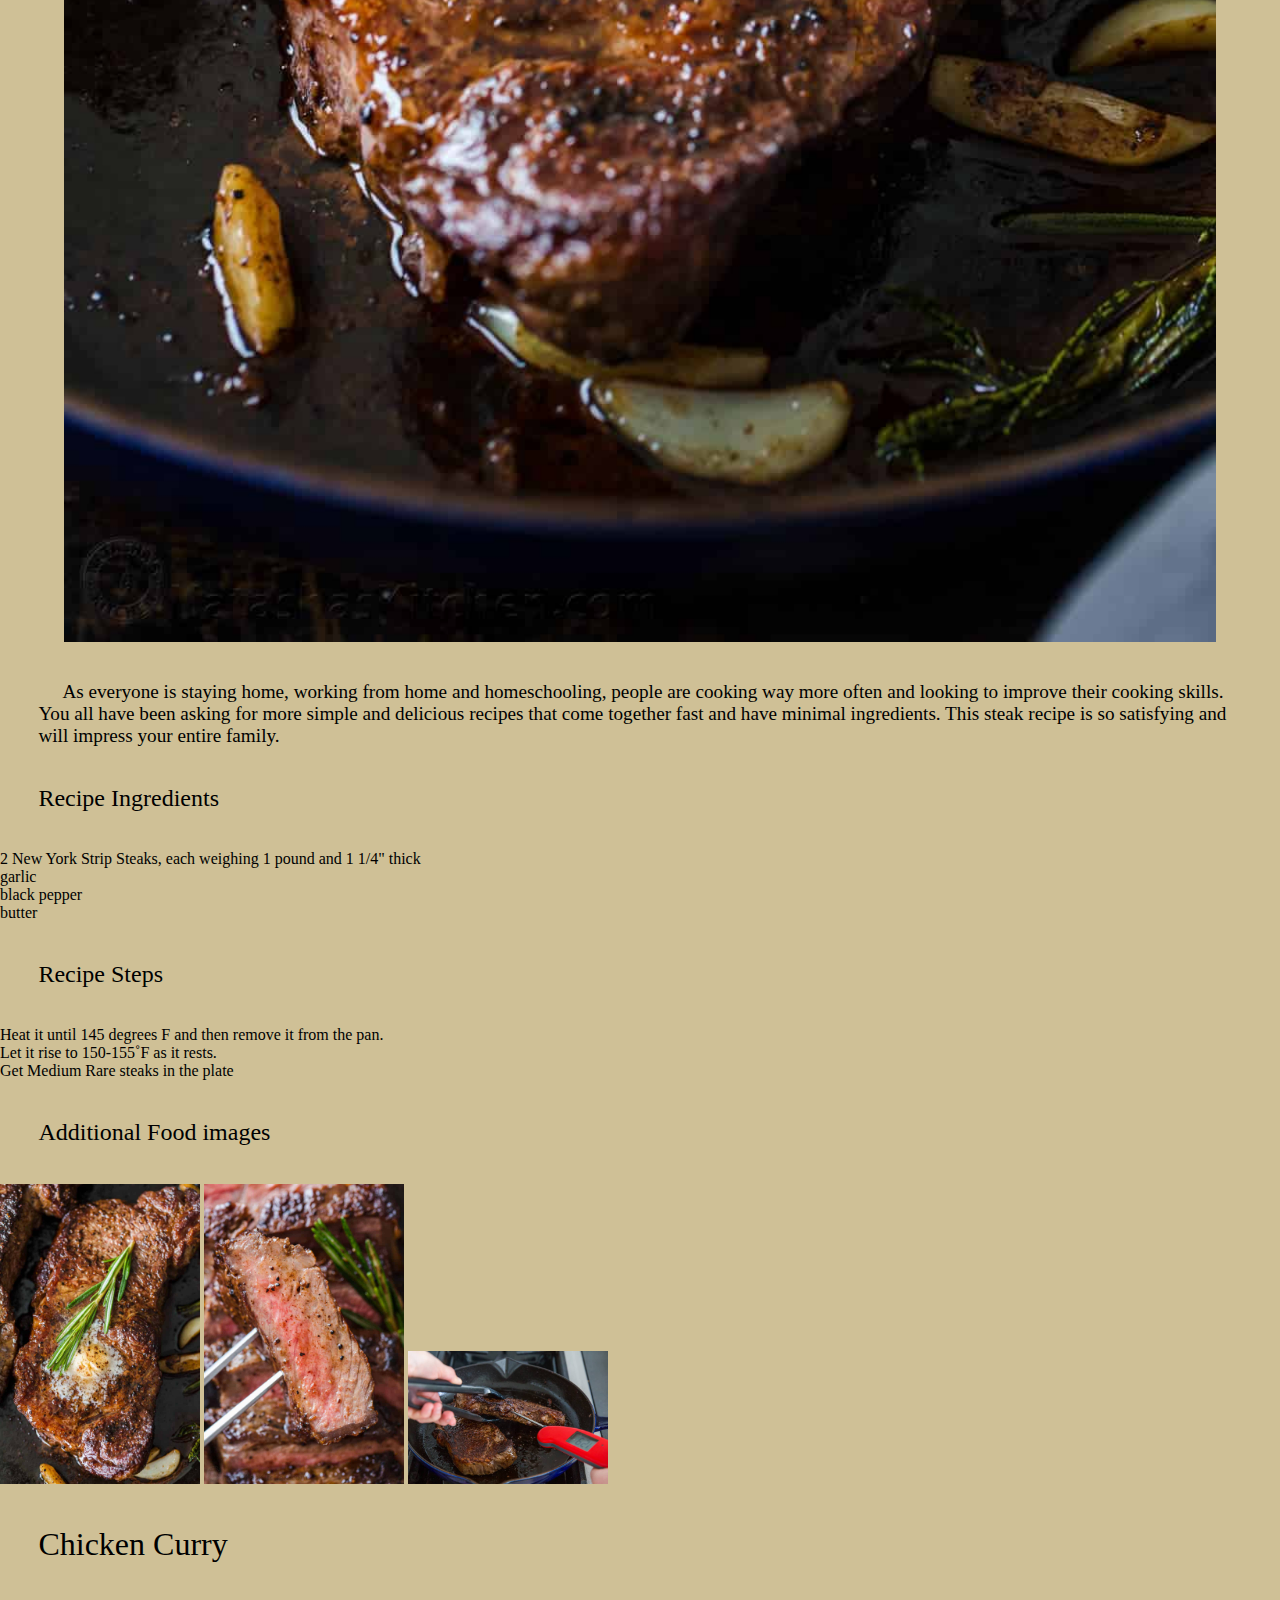
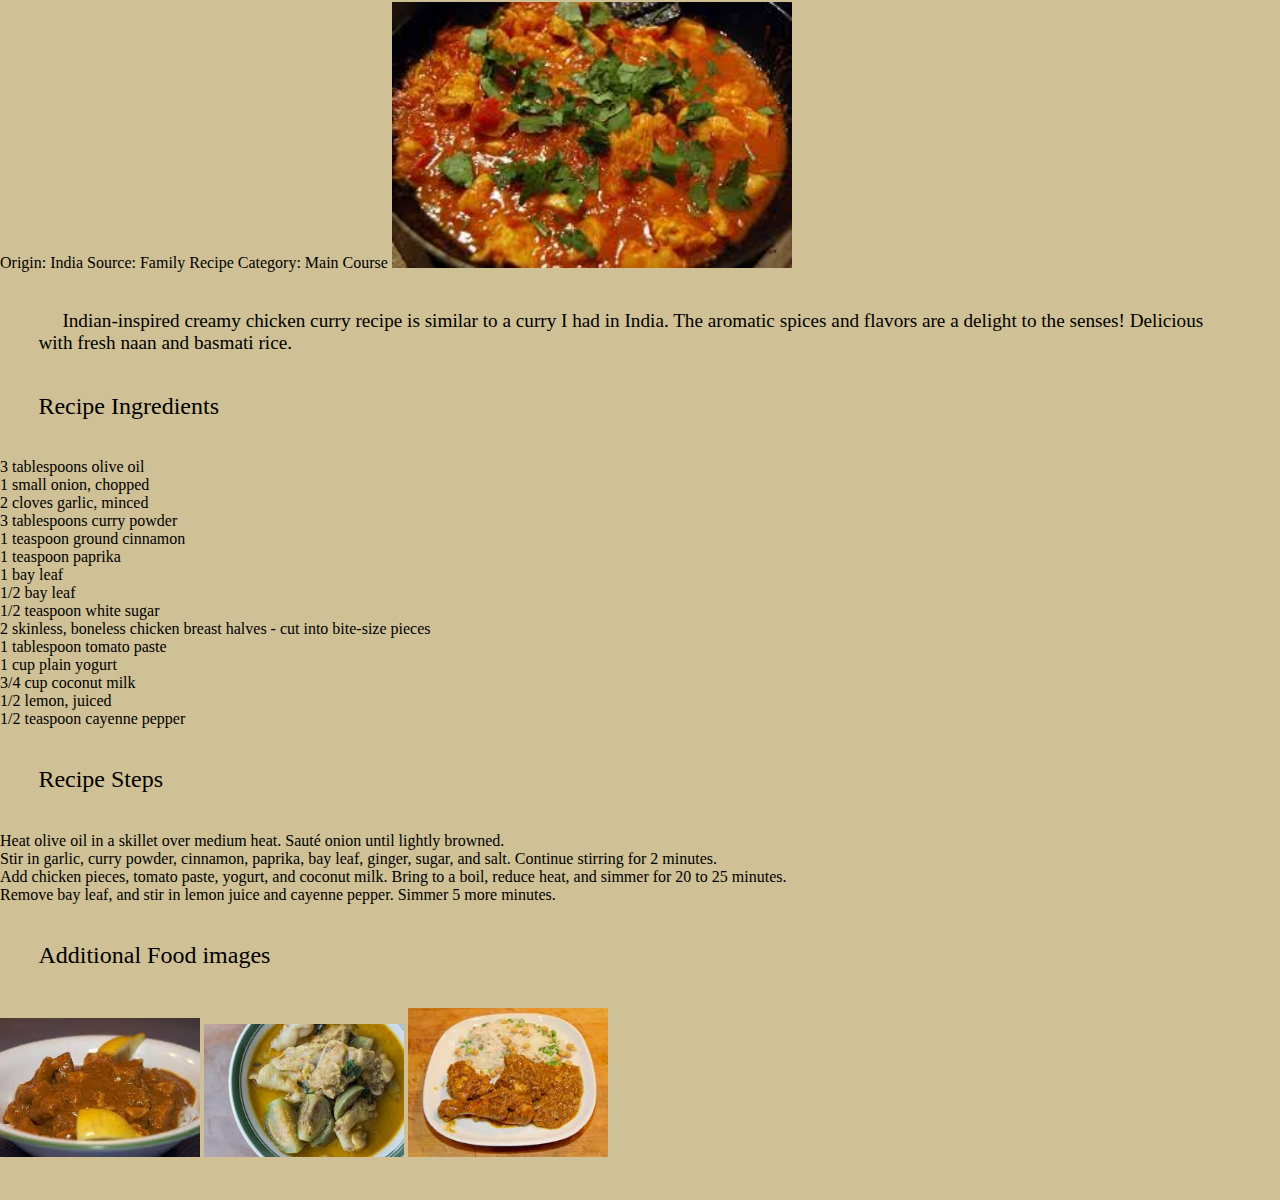
==== commit 612feef8: "update pet view" ====
--- a/recipes.html
+++ b/recipes.html
@@ -10,23 +10,24 @@
 <body>
     <header>
         <nav>
-            <ul>
-                <li><a href="index.html">Skip to Main Content</a></li>
-                <li><a href="recipes.html">Recipes</a></li>
-                <li><a href="travel.html">Travel</a></li>
+            <a class="skip" href="#main">Skip to Main Content</a>
+            <ul>
+                <li class="navLi1"><a href="index.html">Pet</a></li>
+                <li class="chosenLink navLi2"><a href="recipes.html">Recipes</a></li>
+                <li class="navLi3"><a href="travel.html">Travel</a></li>
             </ul>  
         </nav>
         <h1>Recipes</h1>
     </header>
    
-    <main>
+    <main id="main">
         <div>
             <h2>Apple Pie</h2>
             <span>Origin: United States</span>
             <span>Source: Family Recipe</span>
             <span>Category: Dessert</span>
 
-            <img src="images/apple_main.jpg" width = "400" alt="apple pie">
+            <img class="titleImg" src="images/apple_main.jpg" width = "400" alt="apple pie">
             <p>Serve up this easy apple pie and enjoy the most classic dessert with family and friends.</p>
             <h3>Recipe Ingredients</h3>
             <ul>
@@ -59,7 +60,7 @@
             <span>Source: Family Recipe</span>
             <span>Category: Main Course</span>
 
-            <img src="images/rice1.jpg" width = "400" alt="fried rice">
+            <img class="titleImg" src="images/rice1.jpg" width = "400" alt="fried rice">
             <p>Fried Rice is a combination of long grained rice, mixture of warm peas, carrots and onions with scrambled eggs mixed all together! You will not be getting take out any longer!</p>
             <h3>Recipe Ingredients</h3>
             <ul>
@@ -91,7 +92,7 @@
             <span>Source: Family Recipe</span>
             <span>Category: Dessert</span>
 
-            <img src="images/double_chocolate_cookies.png" width = "400" alt="">
+            <img class="titleImg" src="images/double_chocolate_cookies.png" width = "400" alt="">
             <p>My daughter learned to make these cookies at a baking camp at Zingermanns and has tweaked the recipe to fit the taste buds of her siblings.  They are extremely sugary so the salt helps to balance it.  Note, these cookies are best eaten very quickly.</p>
             <h3>Recipe Ingredients</h3>
             <ul>
@@ -132,7 +133,7 @@
             <span>Source: Family Recipe</span>
             <span>Category: Main Course</span>
 
-            <img src="images/steak1.jpg" width = "400" alt="steak">
+            <img class="titleImg" src="images/steak1.jpg" width = "400" alt="steak">
             <p>As everyone is staying home, working from home and homeschooling, people are cooking way more often and looking to improve their cooking skills. You all have been asking for more simple and delicious recipes that come together fast and have minimal ingredients. This steak recipe is so satisfying and will impress your entire family.</p>
             <h3>Recipe Ingredients</h3>
             <ul>
--- a/css/style.css
+++ b/css/style.css
@@ -0,0 +1,156 @@
+:focus {
+    text-decoration: underline;
+}
+
+h1, h2, h3, p {
+    font-family: 'Times New Roman', Times, serif;
+    margin: 3%;
+}
+
+li {
+    font-family: 'Times New Roman', Times, serif;
+}
+
+h1 {
+    font-size: 2.5rem;
+    text-align: center;
+}
+
+h2 {
+    font-size: 2rem;
+}
+
+h3 {
+    font-size: 1.5rem;
+}
+
+p {
+    font-size: 1.2rem;
+    text-indent: 1.5rem;
+}
+
+main {
+    padding-bottom: 3%;
+}
+
+nav ul {
+    display: grid;
+    grid-template-columns: 1fr 1fr 1fr;
+    height: 3rem;
+    font-size: 1.5rem;
+}
+
+nav ul li {
+    color: #ffffff;
+    background-color: #2F65A7;
+    font-size: 1.2rem;
+    font-family: Arial, Helvetica, sans-serif;
+}
+
+nav ul li a {
+    display: grid;
+    width: 100%;
+    height: 100%;
+    align-items: center;
+    justify-content: center;
+}
+
+.navLi1, .navLi2, .navLi3 {
+    grid-row: 1 / 2;
+}
+
+.navLi1 {
+    grid-column: 1 / 2;
+}
+
+.navLi2 {
+    grid-column: 2 / 3;
+}
+
+.navLi3 {
+    grid-column: 3 / 4;
+}
+
+.skip {
+    position: absolute;
+    left: 10%;
+    top: -10%;
+    color: #FFCB05;
+    background-color: #131516;
+    font-size: 1rem;
+    font-family: Arial, Helvetica, sans-serif;
+}
+
+.skip:focus {
+    top: 3%;
+}
+
+a:hover {
+    text-decoration: underline;
+}
+
+.chosenLink {
+    background-color: #7cafed;
+    font-style: italic;
+    border-bottom: 5px solid #FFFFFF;
+}
+
+body {
+    background-color: #CFC096;
+}
+
+.titleImg {
+    display: block;
+    margin: auto;
+    width: 90%;
+}
+
+.grid22 {
+    display: grid;
+    grid-template-columns: 1fr 1fr;
+    grid-row: auto auto;
+    row-gap: 1rem;
+    column-gap: 1rem;
+    justify-content: center;
+    align-content: center;
+    justify-items: center;
+    align-items: center;
+    margin: 3%;
+    padding: 2%;
+    border: 5px double #000000;
+    border-radius: 1rem;
+}
+
+.grid22 img {
+    object-fit: cover;
+    height: 10rem;
+    border-radius: 1rem;
+}
+
+.grid22 video {
+    height: 10rem;
+    width: 100%;
+    border-radius: 1rem;
+    background-color: #c0c0c0;
+}
+
+.grid2201, .grid2202 {
+    grid-row: 1 / 2;
+}
+
+.grid2203, .grid2204 {
+    grid-row: 2 / 3;
+}
+
+.grid2201, .grid2203 {
+    grid-column: 1 / 2;
+}
+
+.grid2202, .grid2204 {
+    grid-column: 2 / 3;
+}
+
+.likes li {
+    list-style: inside;
+    text-indent: 2rem;
+}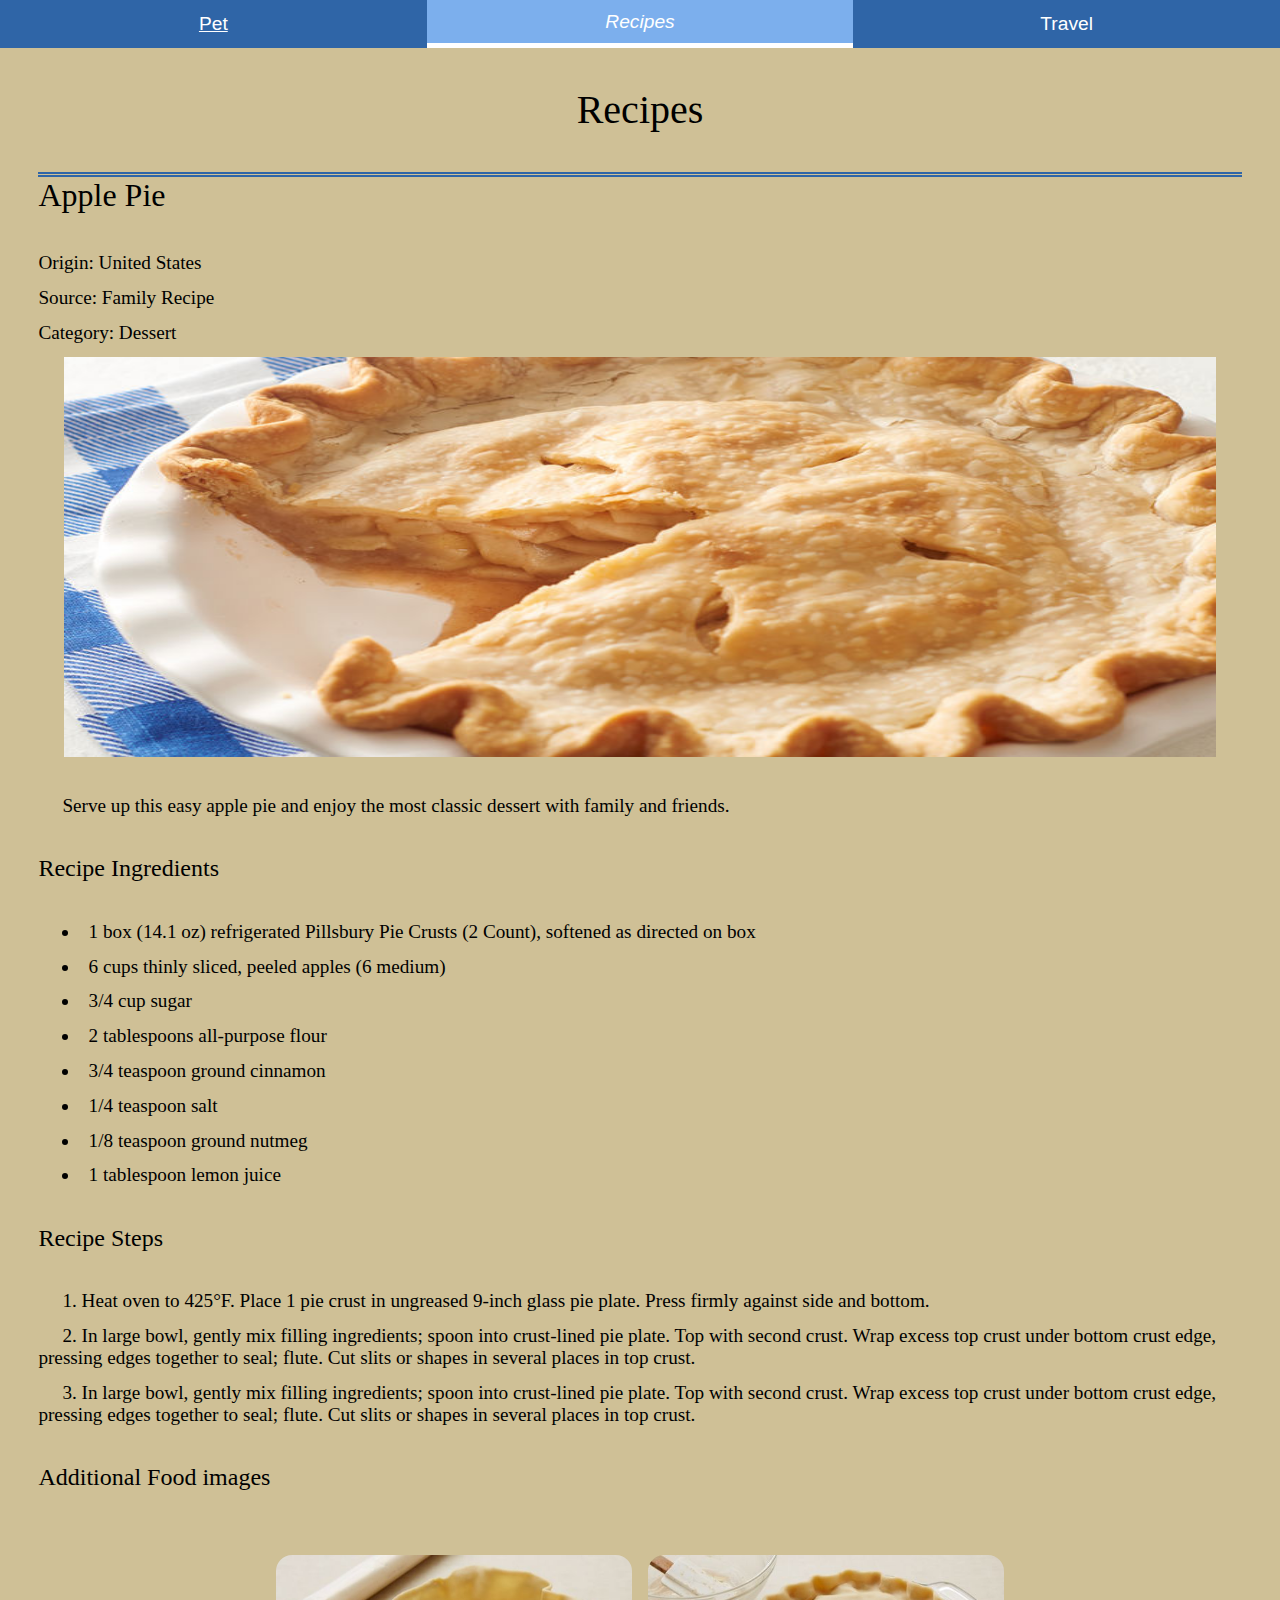
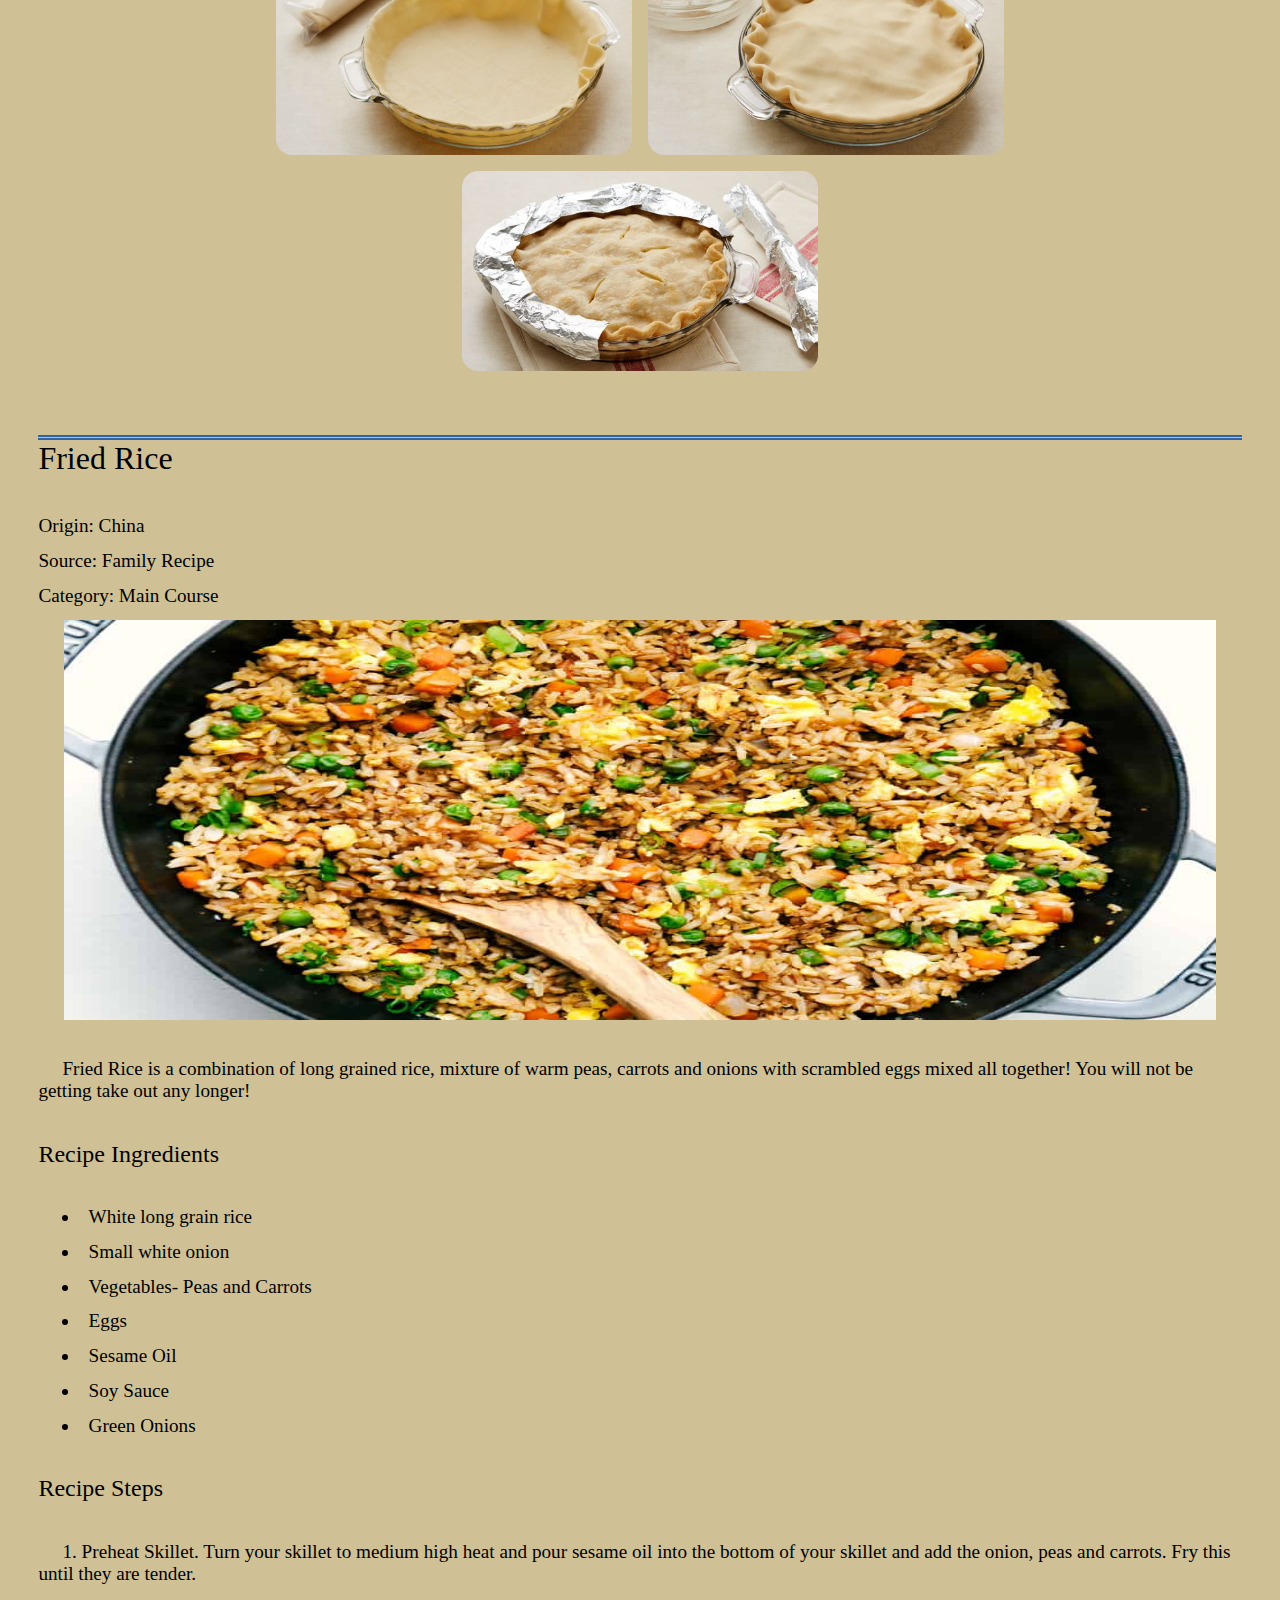
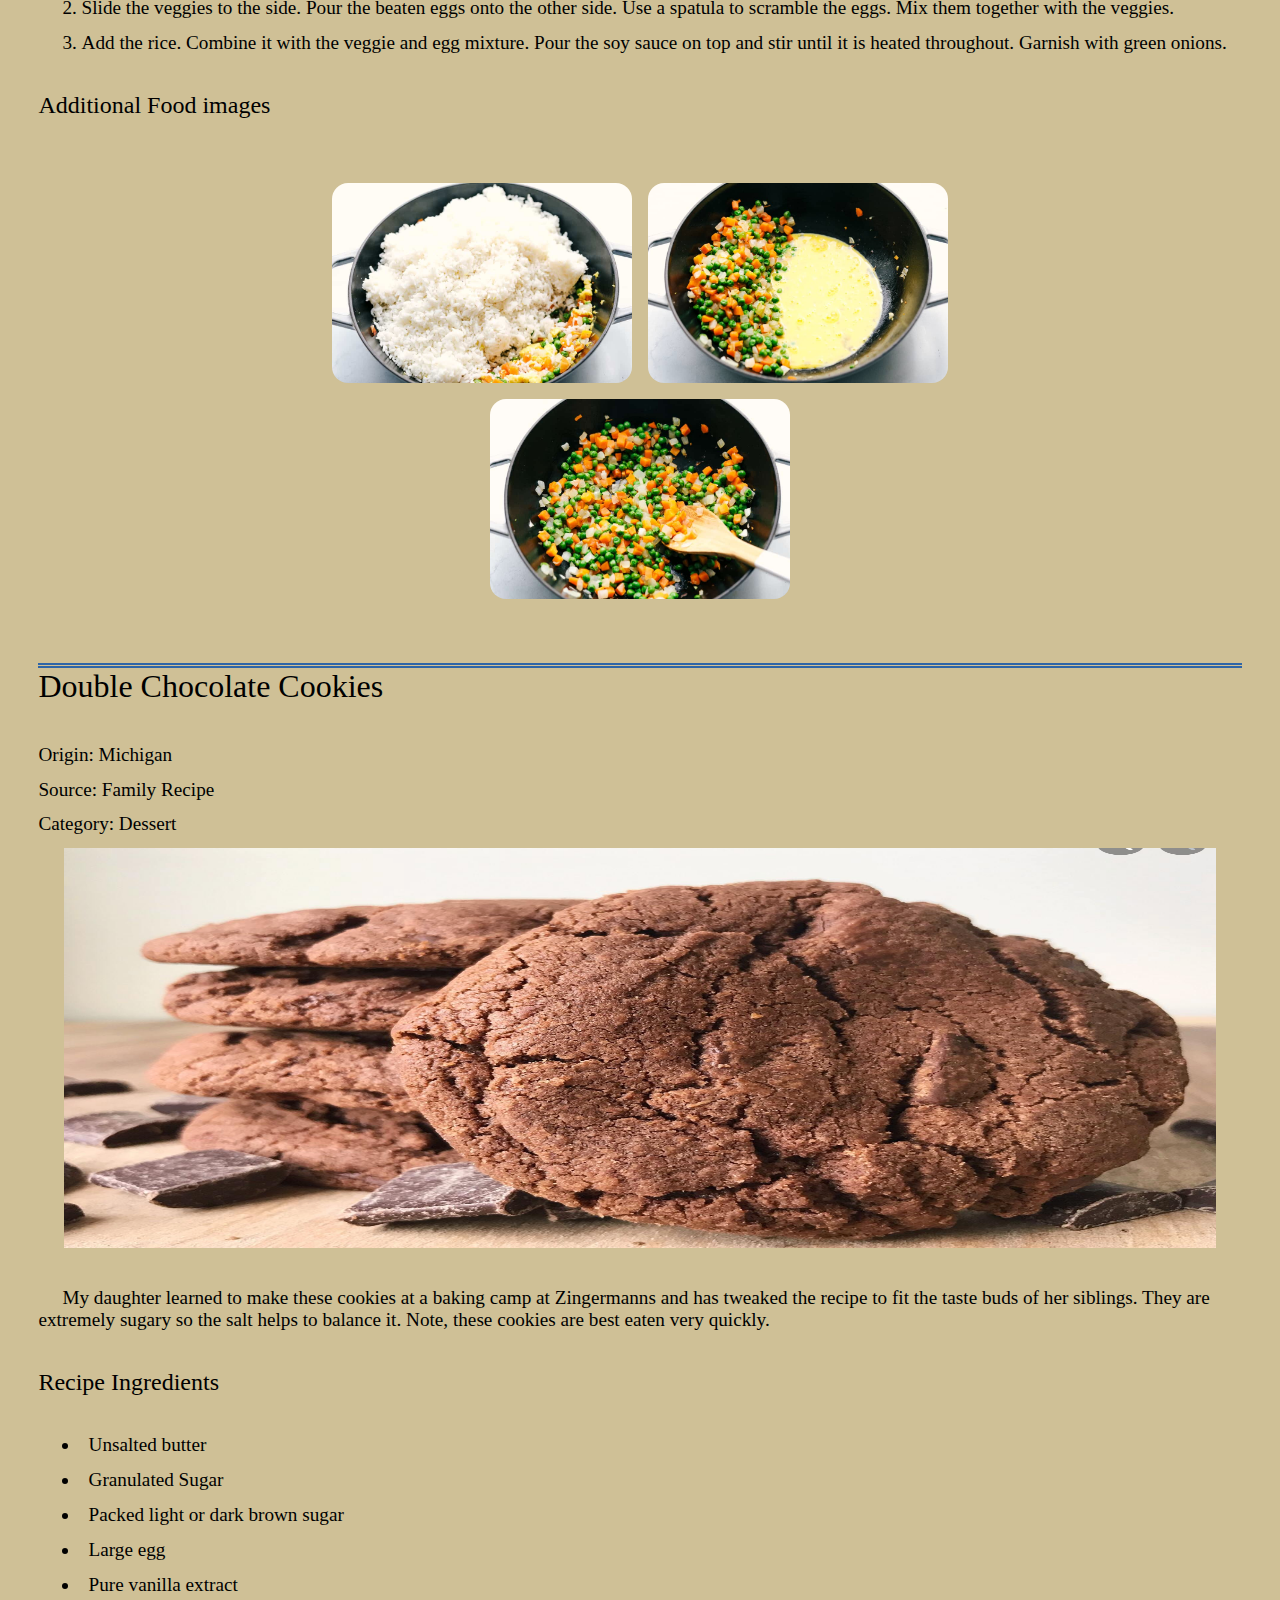
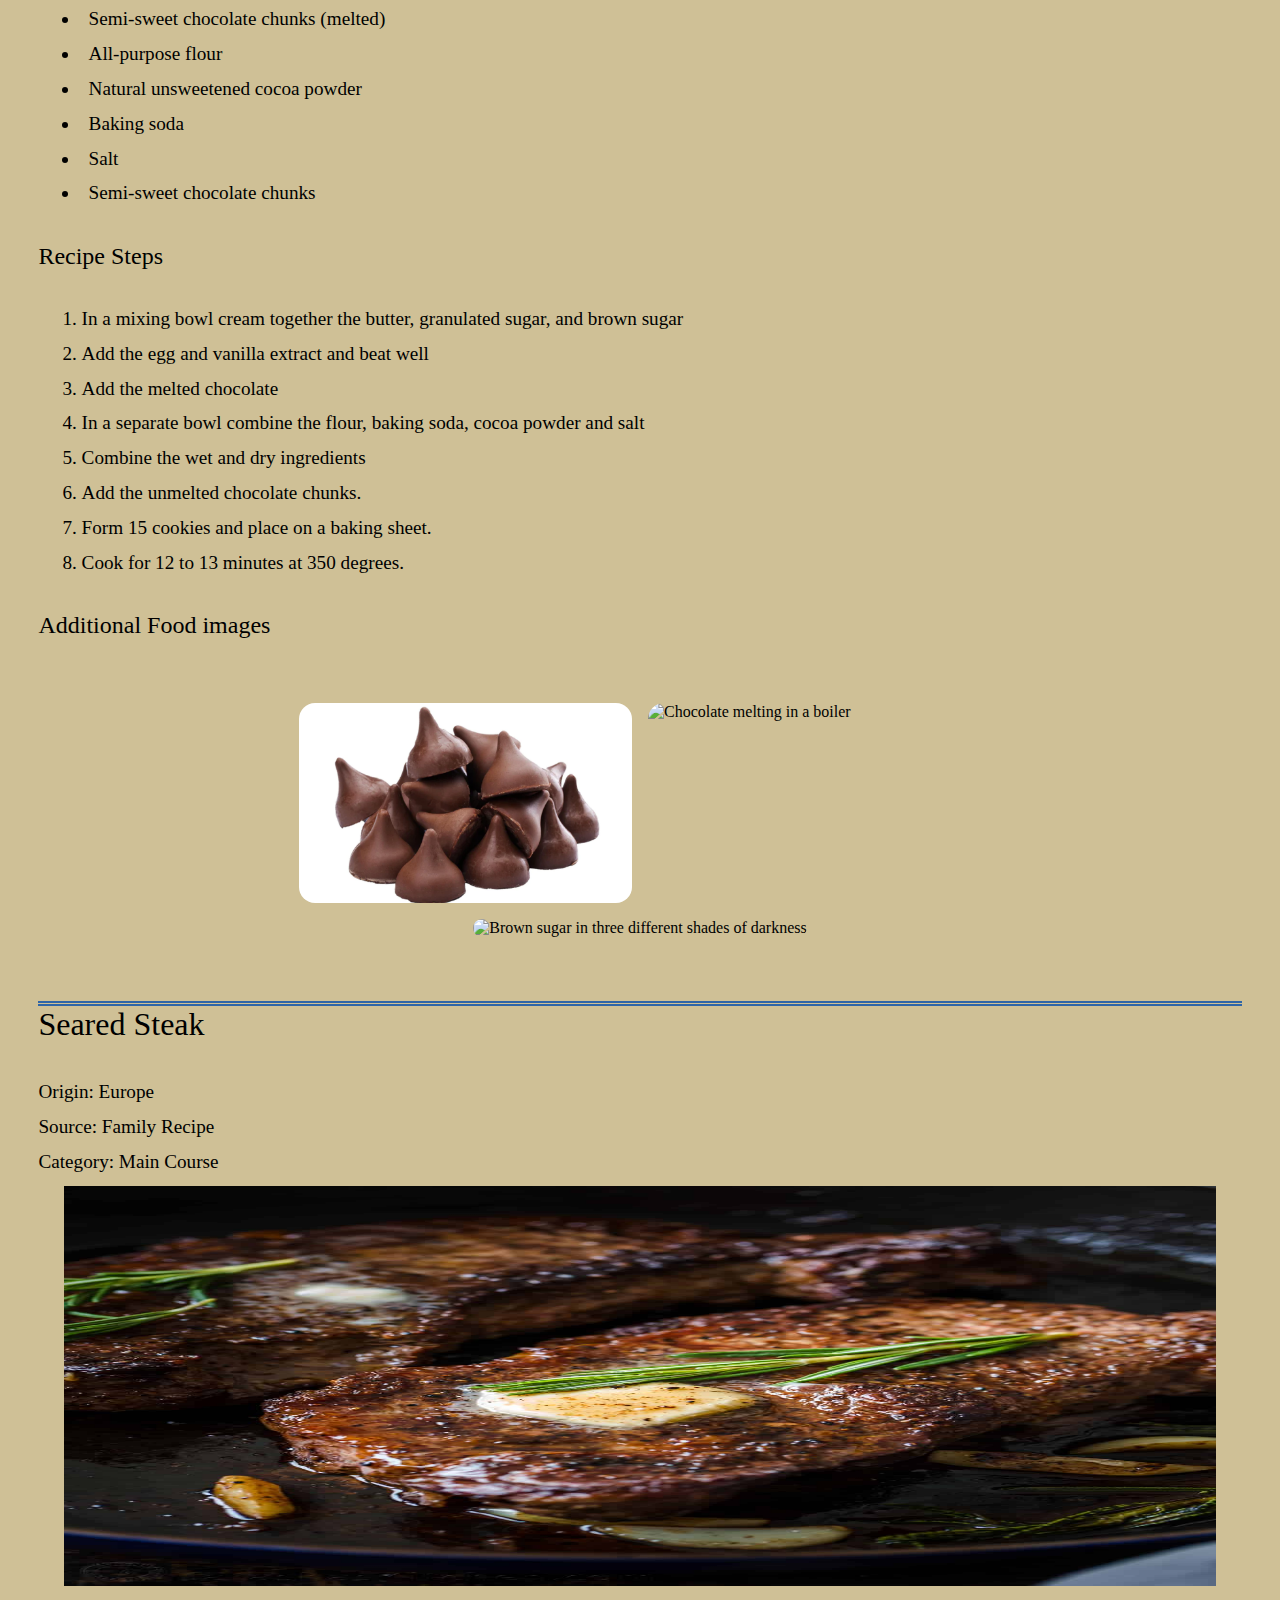
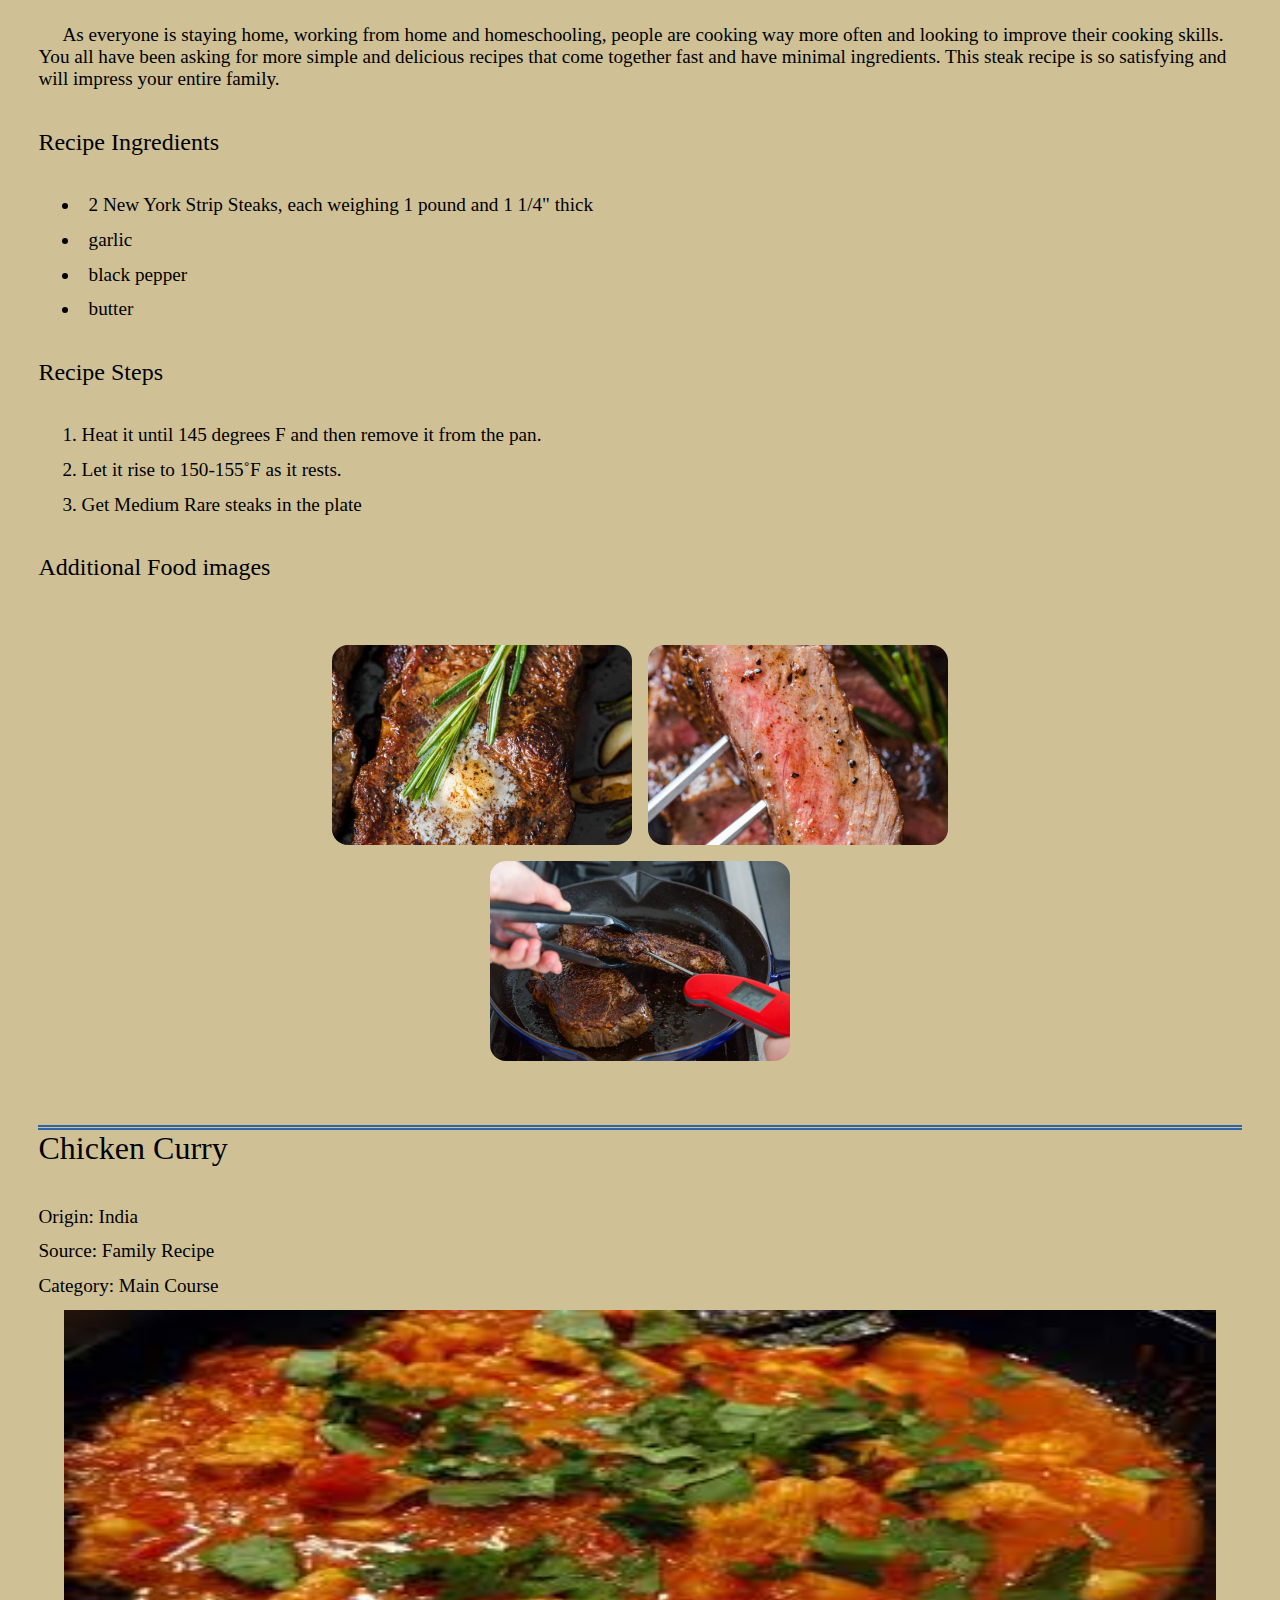
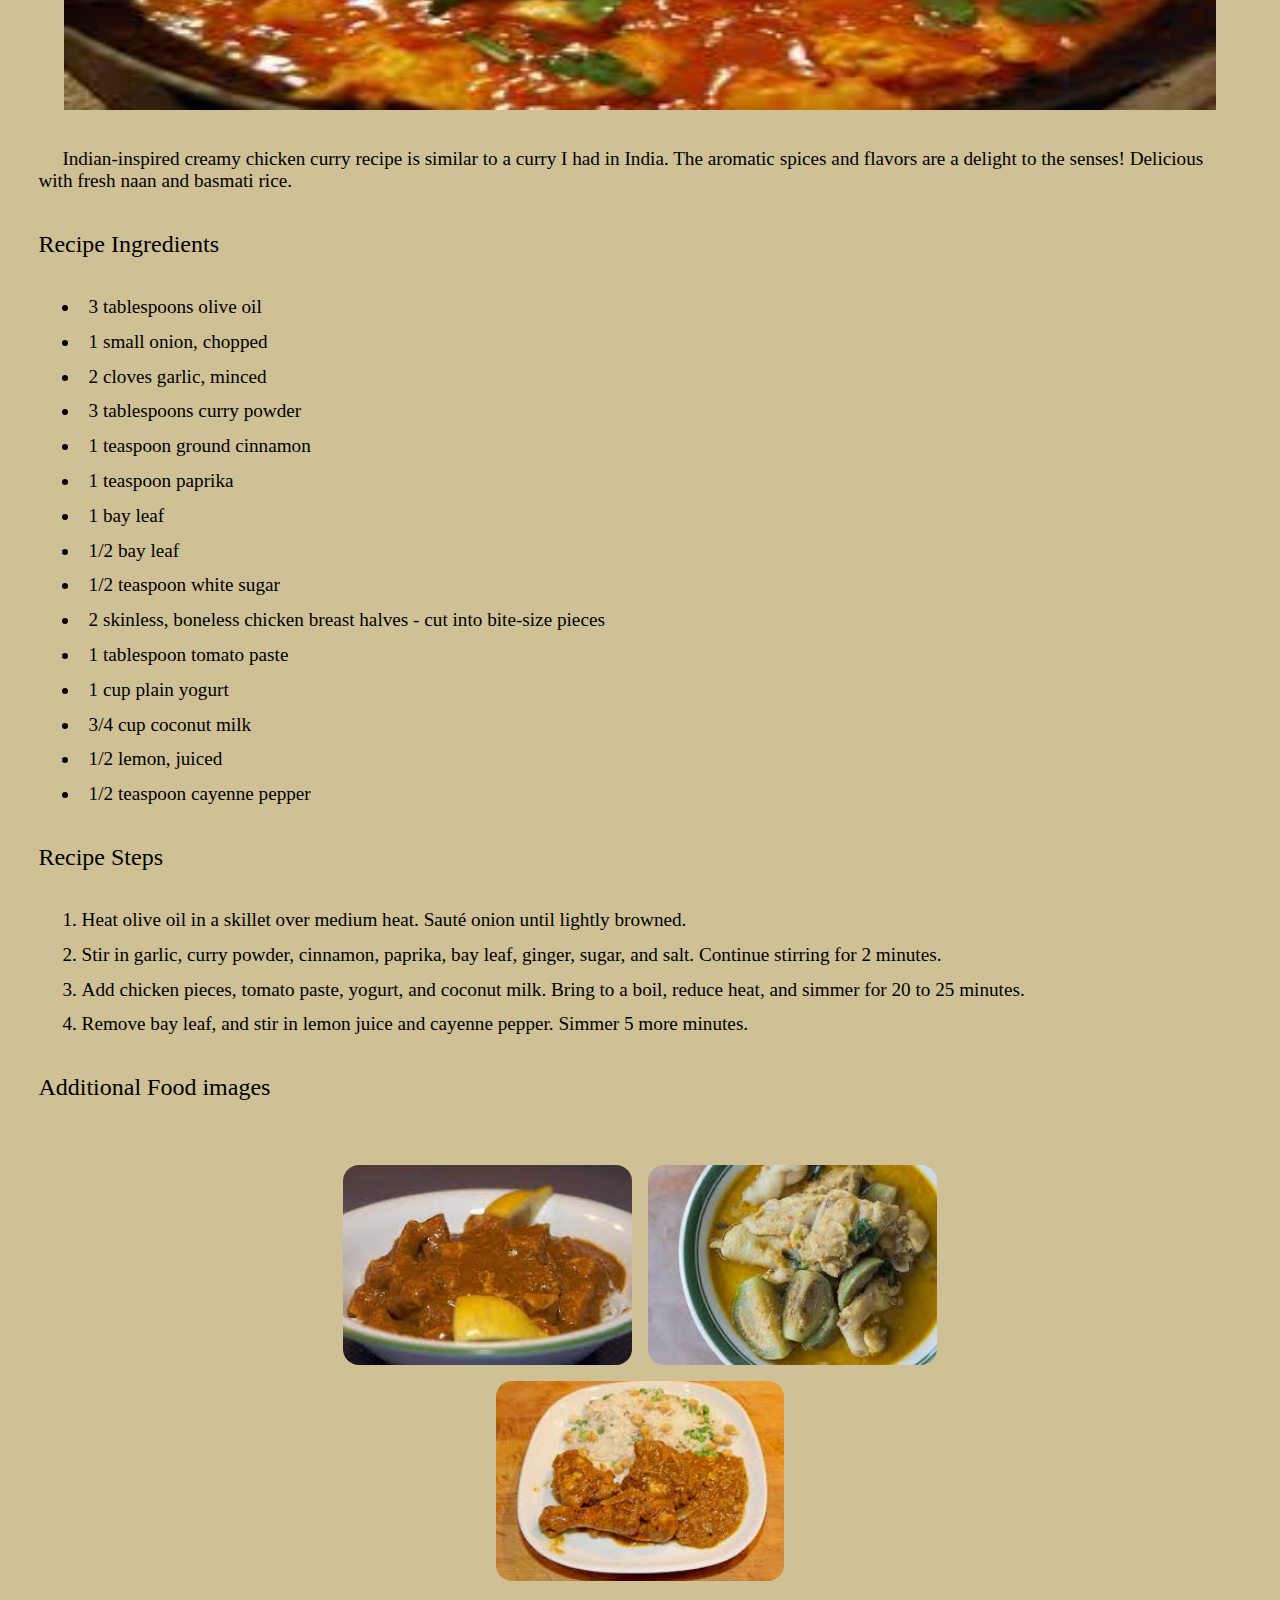
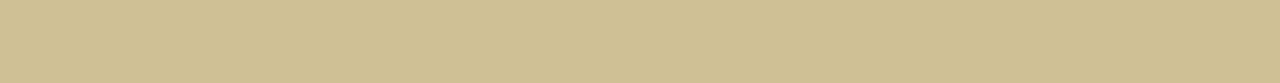
==== commit a11dbc4c: "update recipes and travel" ====
--- a/recipes.html
+++ b/recipes.html
@@ -30,7 +30,7 @@
             <img class="titleImg" src="images/apple_main.jpg" width = "400" alt="apple pie">
             <p>Serve up this easy apple pie and enjoy the most classic dessert with family and friends.</p>
             <h3>Recipe Ingredients</h3>
-            <ul>
+            <ul class="likes">
                 <li>1 box (14.1 oz) refrigerated Pillsbury Pie Crusts (2 Count), softened as directed on box</li>
                 <li>6 cups thinly sliced, peeled apples (6 medium)</li>
                 <li>3/4 cup sugar</li>
@@ -49,9 +49,11 @@
             </ol>
 
             <h3>Additional Food images</h3>
-            <img src="images/pie1.jpg" width = "200" alt="step1">
-            <img src="images/pie2.jpg" width = "200" alt="step2">
-            <img src="images/pie3.jpg" width = "200" alt="step3">
+            <div class="grid21">
+                <img class="grid2101" src="images/pie1.jpg" width = "200" alt="step1">
+                <img class="grid2102" src="images/pie2.jpg" width = "200" alt="step2">
+                <img class="grid2103" src="images/pie3.jpg" width = "200" alt="step3">
+            </div>
         </div>
 
         <div>
@@ -63,7 +65,7 @@
             <img class="titleImg" src="images/rice1.jpg" width = "400" alt="fried rice">
             <p>Fried Rice is a combination of long grained rice, mixture of warm peas, carrots and onions with scrambled eggs mixed all together! You will not be getting take out any longer!</p>
             <h3>Recipe Ingredients</h3>
-            <ul>
+            <ul class="likes">
                 <li>White long grain rice</li>
                 <li>Small white onion</li>
                 <li>Vegetables- Peas and Carrots</li>
@@ -81,9 +83,11 @@
             </ol>
 
             <h3>Additional Food images</h3>
-            <img src="images/rice2.jpg" width = "200" alt="Vegetables covered by rice">
-            <img src="images/rice3.jpg" width = "200" alt="vegetables and eggs">
-            <img src="images/rice4.jpg" width = "200" alt="vegetables">
+            <div class="grid21">
+                <img class="grid2101" src="images/rice2.jpg" width = "200" alt="Vegetables covered by rice">
+                <img class="grid2102" src="images/rice3.jpg" width = "200" alt="vegetables and eggs">
+                <img class="grid2103" src="images/rice4.jpg" width = "200" alt="vegetables">
+            </div>
         </div>
 
         <div>
@@ -95,7 +99,7 @@
             <img class="titleImg" src="images/double_chocolate_cookies.png" width = "400" alt="">
             <p>My daughter learned to make these cookies at a baking camp at Zingermanns and has tweaked the recipe to fit the taste buds of her siblings.  They are extremely sugary so the salt helps to balance it.  Note, these cookies are best eaten very quickly.</p>
             <h3>Recipe Ingredients</h3>
-            <ul>
+            <ul class="likes">
                 <li>Unsalted butter</li>
                 <li>Granulated Sugar</li>
                 <li>Packed light or dark brown sugar</li>
@@ -122,9 +126,11 @@
             </ol>
 
             <h3>Additional Food images</h3>
-            <img src="images/double_chocolate_chips.png" width = "200" alt="A small pile of chocolate chips">
-            <img src="https://images.immediate.co.uk/production/volatile/sites/30/2020/08/chocolate-d9ba778.jpg?quality=90&webp=true&resize=600,545" width = "200" alt="Chocolate melting in a boiler">
-            <img src="https://upload.wikimedia.org/wikipedia/commons/8/82/Brown_sugar_examples.JPG" width = "200" alt="Brown sugar in three different shades of darkness">
+            <div class="grid21">
+                <img class="grid2101" src="images/double_chocolate_chips.png" width = "200" alt="A small pile of chocolate chips">
+                <img class="grid2102" src="https://images.immediate.co.uk/production/volatile/sites/30/2020/08/chocolate-d9ba778.jpg?quality=90&webp=true&resize=600,545" width = "200" alt="Chocolate melting in a boiler">
+                <img class="grid2103" src="https://upload.wikimedia.org/wikipedia/commons/8/82/Brown_sugar_examples.JPG" width = "200" alt="Brown sugar in three different shades of darkness">
+            </div>
         </div>
         
         <div>
@@ -136,7 +142,7 @@
             <img class="titleImg" src="images/steak1.jpg" width = "400" alt="steak">
             <p>As everyone is staying home, working from home and homeschooling, people are cooking way more often and looking to improve their cooking skills. You all have been asking for more simple and delicious recipes that come together fast and have minimal ingredients. This steak recipe is so satisfying and will impress your entire family.</p>
             <h3>Recipe Ingredients</h3>
-            <ul>
+            <ul class="likes">
                 <li>2 New York Strip Steaks, each weighing 1 pound and 1 1/4" thick</li>
                 <li>garlic</li>
                 <li>black pepper</li>
@@ -151,9 +157,11 @@
             </ol>
 
             <h3>Additional Food images</h3>
-            <img src="images/steak4.jpg" width = "200" alt="medium well steak overview">
-            <img src="images/steak2.jpg" width = "200" alt="medium well steak inside view">
-            <img src="images/steak3.jpg" width = "200" alt="well done steak">
+            <div class="grid21">
+                <img class="grid2101" src="images/steak4.jpg" width = "200" alt="medium well steak overview">
+                <img class="grid2102" src="images/steak2.jpg" width = "200" alt="medium well steak inside view">
+                <img class="grid2103" src="images/steak3.jpg" width = "200" alt="well done steak">
+            </div>
         </div>
 
         <div>
@@ -162,10 +170,10 @@
             <span>Source: Family Recipe</span>
             <span>Category: Main Course</span>
 
-            <img src="images/curry_main.jpg" width = "400" alt="chilken curry">
+            <img class="titleImg" src="images/curry_main.jpg" width = "400" alt="chilken curry">
             <p>Indian-inspired creamy chicken curry recipe is similar to a curry I had in India. The aromatic spices and flavors are a delight to the senses! Delicious with fresh naan and basmati rice.</p>
             <h3>Recipe Ingredients</h3>
-            <ul>
+            <ul class="likes">
                 <li>3 tablespoons olive oil</li>
                 <li>1 small onion, chopped</li>
                 <li>2 cloves garlic, minced</li>
@@ -192,9 +200,11 @@
             </ol>
 
             <h3>Additional Food images</h3>
-            <img src="images/curry1.jpg" width = "200" alt="good chilken curry">
-            <img src="images/curry2.jpg" width = "200" alt="well done chilken curry">
-            <img src="images/curry3.jpg" width = "200" alt="chilken curry with rice">
+            <div class="grid21">
+                <img class="grid2101" src="images/curry1.jpg" width = "200" alt="good chilken curry">
+                <img class="grid2102" src="images/curry2.jpg" width = "200" alt="well done chilken curry">
+                <img class="grid2103" src="images/curry3.jpg" width = "200" alt="chilken curry with rice">
+            </div>
         </div>
     </main>
 </body>
--- a/css/style.css
+++ b/css/style.css
@@ -7,8 +7,10 @@
     margin: 3%;
 }
 
-li {
+main li {
     font-family: 'Times New Roman', Times, serif;
+    margin: 1% 3% 1% 3%;
+    font-size: 1.2rem;
 }
 
 h1 {
@@ -18,6 +20,7 @@
 
 h2 {
     font-size: 2rem;
+    border-top: 5px double #2F65A7;
 }
 
 h3 {
@@ -99,10 +102,31 @@
     background-color: #CFC096;
 }
 
+span {
+    display: block;
+    margin-left: 3%;
+    margin-right: 3%;
+    margin-bottom: 1%;
+    font-family: 'Times New Roman', Times, serif;
+    font-size: 1.2rem;
+}
+
 .titleImg {
     display: block;
     margin: auto;
     width: 90%;
+    max-height: 400px;
+}
+
+.likes {
+    list-style: inside;
+    text-indent: 1.5rem;
+}
+
+ol {
+    list-style-type: decimal;
+    list-style-position: inside;
+    text-indent: 1.5rem;
 }
 
 .grid22 {
@@ -123,15 +147,18 @@
 
 .grid22 img {
     object-fit: cover;
-    height: 10rem;
+    height: 100%;
+    width: 100%;
     border-radius: 1rem;
+    max-height: 200px;
 }
 
 .grid22 video {
-    height: 10rem;
+    height: 100%;
     width: 100%;
     border-radius: 1rem;
     background-color: #c0c0c0;
+    max-height: 200px;
 }
 
 .grid2201, .grid2202 {
@@ -150,7 +177,145 @@
     grid-column: 2 / 3;
 }
 
-.likes li {
-    list-style: inside;
-    text-indent: 2rem;
+.grid21 {
+    display: grid;
+    grid-template-columns: 1fr 1fr 1fr 1fr;
+    grid-row: auto auto;
+    row-gap: 1rem;
+    column-gap: 1rem;
+    justify-content: center;
+    align-content: center;
+    justify-items: center;
+    align-items: center;
+    justify-self: center;
+    align-self: center;
+    margin: 3%;
+    padding: 2%;
+    /* border: 5px double #000000;
+    border-radius: 1rem; */
+}
+
+.grid21 img {
+    object-fit: cover;
+    height: 100%;
+    width: 100%;
+    border-radius: 1rem;
+    max-height: 200px;
+}
+
+.grid2101, .grid2102 {
+    grid-row: 1 / 2;
+}
+
+.grid2103 {
+    grid-row: 2 / 3;
+    grid-column: 2 / 4;
+}
+
+.grid2101 {
+    grid-column: 1 / 3;
+}
+
+.grid2102 {
+    grid-column: 3 / 5;
+}
+
+.grid12 {
+    display: grid;
+    grid-template-columns: 1fr 1fr;
+    column-gap: 1rem;
+    justify-content: center;
+    align-content: center;
+    justify-items: center;
+    align-items: center;
+    justify-self: center;
+    align-self: center;
+    margin: 3%;
+    padding: 2%;
+    /* border: 5px double #000000;
+    border-radius: 1rem; */
+}
+
+.grid12 img {
+    object-fit: cover;
+    height: 100%;
+    width: 100%;
+    max-height: 500px;
+    border: 3px solid #ffffff;
+}
+
+.grid1201, .grid1202 {
+    grid-row: 1 / 2;
+}
+
+.grid1201 {
+    grid-column: 1 / 2;
+}
+
+.grid1202 {
+    grid-column: 2 / 3;
+}
+
+.grid32 {
+    display: grid;
+    grid-template-columns: 1fr 1fr 1fr 1fr;
+    grid-row: auto auto auto;
+    row-gap: 1rem;
+    column-gap: 1rem;
+    justify-content: center;
+    align-content: center;
+    justify-items: center;
+    align-items: center;
+    justify-self: center;
+    align-self: center;
+    margin: 3%;
+    padding: 2%;
+    /* border: 5px double #000000;
+    border-radius: 1rem; */
+}
+
+.grid32 figure {
+    height: 100%;
+    width: 100%;
+}
+
+.grid32 figure img {
+    object-fit: cover;
+    max-height: 200px;
+    width: 100%;
+}
+
+.grid32 figure video {
+    object-fit: cover;
+    max-height: 200px;
+    width: 100%
+}
+
+.grid32 figure figcaption {
+    font-family: 'Times New Roman', Times, serif;
+}
+
+.grid3201, .grid3202 {
+    grid-row: 1 / 2;
+}
+
+.grid3203, .grid3204 {
+    grid-row: 2 / 3;
+}
+
+.grid3205 {
+    grid-row: 3 / 4;
+    grid-column: 2 / 4;
+}
+
+.grid3201, .grid3203 {
+    grid-column: 1 / 3;
+}
+
+.grid3202, .grid3204 {
+    grid-column: 3 / 5;
+}
+
+@media (prefers-reduced-motion: reduce) {
+    .turtle { animation: none; }
 }